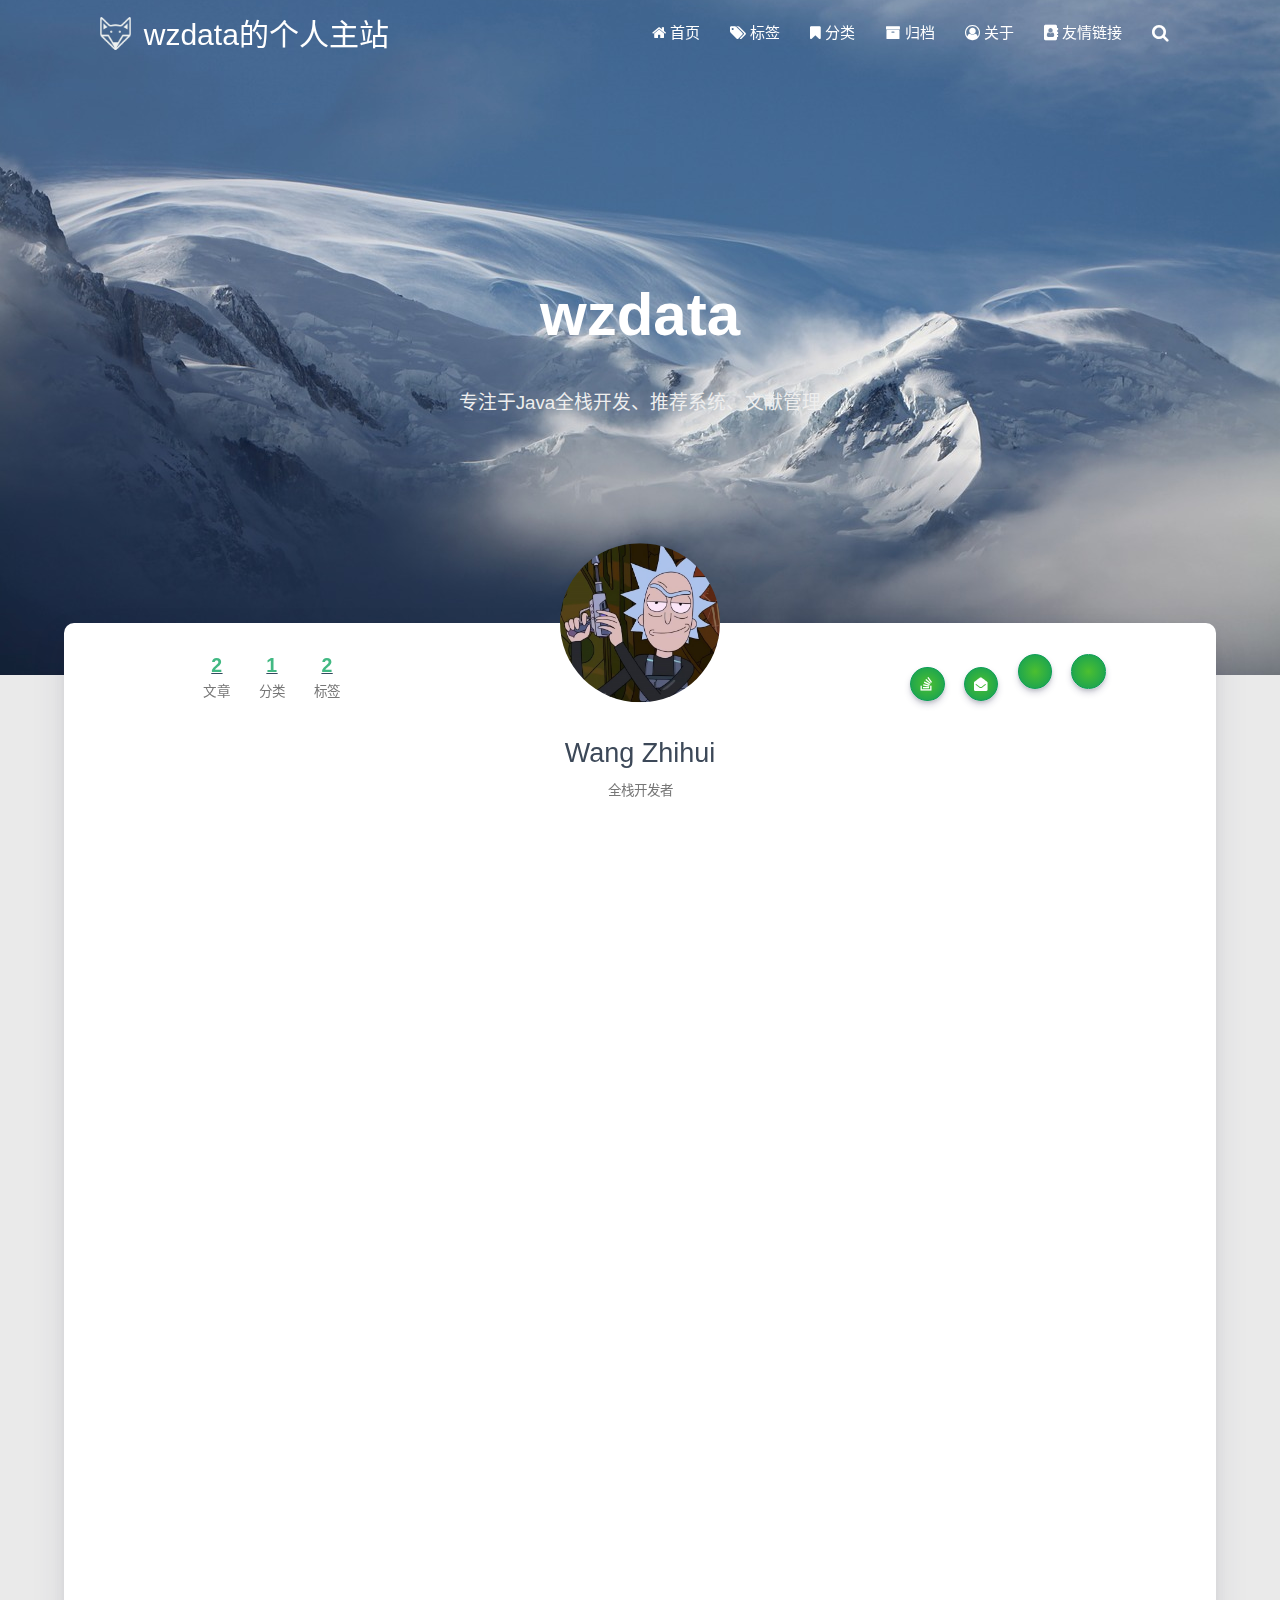
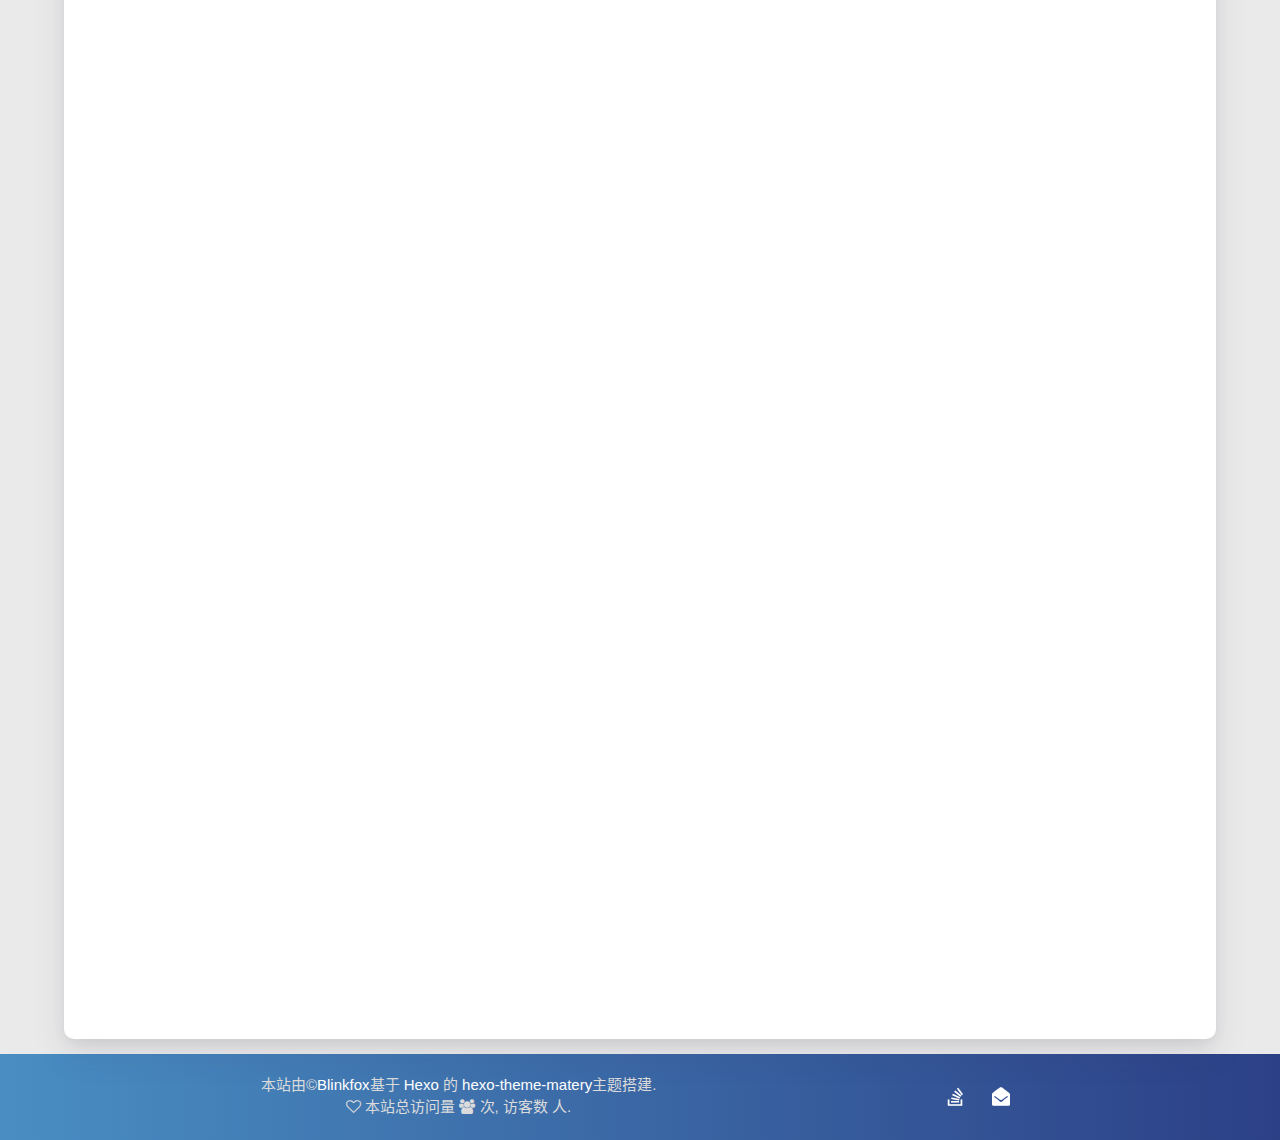
==== about/index.html @ 0c2893e1 "Site updated: 2019-05-17 22:00:53" ====
<!DOCTYPE HTML>
<html lang="zh-CN">


<head><meta name="generator" content="Hexo 3.8.0">
    <meta charset="utf-8">
    <meta name="keywords" content="关于, wzdata的个人主站">
    <meta name="description" content="关于 | wzdata的个人主站">
    <meta http-equiv="X-UA-Compatible" content="IE=edge">
    <meta name="viewport" content="width=device-width, initial-scale=1.0, user-scalable=no">
    <meta name="renderer" content="webkit|ie-stand|ie-comp">
    <meta name="mobile-web-app-capable" content="yes">
    <meta name="format-detection" content="telephone=no">
    <meta name="apple-mobile-web-app-capable" content="yes">
    <meta name="apple-mobile-web-app-status-bar-style" content="black-translucent">
    <title>关于 | wzdata的个人主站</title>
    <link rel="icon" type="image/png" href="/favicon.png">

    <link rel="stylesheet" type="text/css" href="/libs/awesome/css/font-awesome.min.css">
    <link rel="stylesheet" type="text/css" href="/libs/materialize/materialize.min.css">
    <link rel="stylesheet" type="text/css" href="/libs/aos/aos.css">
    <link rel="stylesheet" type="text/css" href="/libs/animate/animate.min.css">
    <link rel="stylesheet" type="text/css" href="/libs/lightGallery/css/lightgallery.min.css">
    <link rel="stylesheet" type="text/css" href="/css/matery.css">
    <link rel="stylesheet" type="text/css" href="/css/my.css">
    <style type="text/css">
        
    </style>

    <script src="/libs/jquery/jquery-2.2.0.min.js"></script>
</head>


<body>

<header class="navbar-fixed">
    <nav id="headNav" class="bg-color nav-transparent">
        <div id="navContainer" class="nav-wrapper container">
            <div class="brand-logo">
                <a href="/" class="waves-effect waves-light">
                    
                    <img src="/medias/logo.png" class="logo-img" alt="LOGO">
                    
                    <span class="logo-span">wzdata的个人主站</span>
                </a>
            </div>
            

<a href="#" data-target="mobile-nav" class="sidenav-trigger button-collapse"><i class="fa fa-navicon"></i></a>
<ul class="right">
    
    <li class="hide-on-med-and-down">
        <a href="/" class="waves-effect waves-light">
            
            <i class="fa fa-home"></i>
            
            <span>首页</span>
        </a>
    </li>
    
    <li class="hide-on-med-and-down">
        <a href="/tags" class="waves-effect waves-light">
            
            <i class="fa fa-tags"></i>
            
            <span>标签</span>
        </a>
    </li>
    
    <li class="hide-on-med-and-down">
        <a href="/categories" class="waves-effect waves-light">
            
            <i class="fa fa-bookmark"></i>
            
            <span>分类</span>
        </a>
    </li>
    
    <li class="hide-on-med-and-down">
        <a href="/archives" class="waves-effect waves-light">
            
            <i class="fa fa-archive"></i>
            
            <span>归档</span>
        </a>
    </li>
    
    <li class="hide-on-med-and-down">
        <a href="/about" class="waves-effect waves-light">
            
            <i class="fa fa-user-circle-o"></i>
            
            <span>关于</span>
        </a>
    </li>
    
    <li class="hide-on-med-and-down">
        <a href="/friends" class="waves-effect waves-light">
            
            <i class="fa fa-address-book"></i>
            
            <span>友情链接</span>
        </a>
    </li>
    
    <li>
        <a href="#searchModal" class="modal-trigger waves-effect waves-light">
            <i id="searchIcon" class="fa fa-search" title="搜索"></i>
        </a>
    </li>
</ul>

<div id="mobile-nav" class="side-nav sidenav">

    <div class="mobile-head bg-color">
        
        <img src="/medias/logo.png" class="logo-img circle responsive-img">
        
        <div class="logo-name">wzdata的个人主站</div>
        <div class="logo-desc">
            
            专注于Java全栈开发、推荐系统、文献管理
            
        </div>
    </div>

    

    <ul class="menu-list mobile-menu-list">
        
        <li>
            <a href="/" class="waves-effect waves-light">
                
                <i class="fa fa-fw fa-home"></i>
                
                首页
            </a>
        </li>
        
        <li>
            <a href="/tags" class="waves-effect waves-light">
                
                <i class="fa fa-fw fa-tags"></i>
                
                标签
            </a>
        </li>
        
        <li>
            <a href="/categories" class="waves-effect waves-light">
                
                <i class="fa fa-fw fa-bookmark"></i>
                
                分类
            </a>
        </li>
        
        <li>
            <a href="/archives" class="waves-effect waves-light">
                
                <i class="fa fa-fw fa-archive"></i>
                
                归档
            </a>
        </li>
        
        <li>
            <a href="/about" class="waves-effect waves-light">
                
                <i class="fa fa-fw fa-user-circle-o"></i>
                
                关于
            </a>
        </li>
        
        <li>
            <a href="/friends" class="waves-effect waves-light">
                
                <i class="fa fa-fw fa-address-book"></i>
                
                友情链接
            </a>
        </li>
        
        
    </ul>
</div>

        </div>

        
    </nav>

</header>

<style type="text/css">
    /* don't remove. */
    .about-cover {
        height: 75vh;
    }
</style>

<div class="bg-cover pd-header about-cover">
    <div class="container">
    <div class="row">
    <div class="col s10 offset-s1 m8 offset-m2 l8 offset-l2">
        <div class="brand">
            <div class="title center-align">
                
                    wzdata
                
            </div>

            <div class="description center-align">
                
                    专注于Java全栈开发、推荐系统、文献管理
                
            </div>
        </div>
    </div>
</div>
<script>
// 每天切换 banner 图.  Switch banner image every day.
$('.bg-cover').css('background-image', 'url(/medias/banner/' + new Date().getDay()+ '.jpg)');
</script>
    </div>
</div>

<main class="content">

    <div id="aboutme" class="container about-container">
        <div class="card">
            <div class="card-content">
                <div class="row">
                    <div class="post-statis col l4 hide-on-med-and-down" data-aos="zoom-in-right">
                        
<div class="statis">
    <span class="count"><a href="/" target="_blank">2</a></span>
    <span class="name">文章</span>
</div>



<div class="statis">
    <span class="count"><a href="/categories" target="_blank">1</a></span>
    <span class="name">分类</span>
</div>



<div class="statis">
    <span class="count"><a href="/tags" target="_blank">2</a></span>
    <span class="name">标签</span>
</div>

                    </div>
                    <div class="col s12 m12 l4">
                        <div class="profile center-align">
                            <div class="avatar">
                                <img src="/medias/avatar.jpg" alt="Wang Zhihui" class="circle responsive-img avatar-img">
                            </div>
                            <div class="author">
                                <div class="post-statis hide-on-large-only" data-aos="zoom-in-right">
                                    
<div class="statis">
    <span class="count"><a href="/" target="_blank">2</a></span>
    <span class="name">文章</span>
</div>



<div class="statis">
    <span class="count"><a href="/categories" target="_blank">1</a></span>
    <span class="name">分类</span>
</div>



<div class="statis">
    <span class="count"><a href="/tags" target="_blank">2</a></span>
    <span class="name">标签</span>
</div>

                                </div>
                                <div class="title">Wang Zhihui</div>
                                <div class="career">全栈开发者</div>
                                <div class="social-link hide-on-large-only" data-aos="zoom-in-left">
                                    
    <a href="https://stackoverflow.com" class="tooltipped" target="_blank" data-tooltip="访问我的stack-overflow" data-position="top" data-delay="50">
        <i class="fa fa-stack-overflow"></i>
    </a>



    <a href="mailto:wangzhia97@gmail.com" class="tooltipped" target="_blank" data-tooltip="邮件联系我" data-position="top" data-delay="50">
        <i class="fa fa-envelope-open"></i>
    </a>



    <a href="https://cnblogs.com" data-position="top" data-delay="50">
        <i class="iconfont icon-CN_cnblogs"></i>
    </a>


    <a href="https://kaggle.com" data-position="top" data-delay="50">
        <i class="iconfont icon-kaggle"></i>
    </a>


                                </div>
                            </div>
                        </div>
                    </div>
                    <div class="col l4 hide-on-med-and-down" data-aos="zoom-in-left">
                        <div class="social-link">
                            
    <a href="https://stackoverflow.com" class="tooltipped" target="_blank" data-tooltip="访问我的stack-overflow" data-position="top" data-delay="50">
        <i class="fa fa-stack-overflow"></i>
    </a>



    <a href="mailto:wangzhia97@gmail.com" class="tooltipped" target="_blank" data-tooltip="邮件联系我" data-position="top" data-delay="50">
        <i class="fa fa-envelope-open"></i>
    </a>



    <a href="https://cnblogs.com" data-position="top" data-delay="50">
        <i class="iconfont icon-CN_cnblogs"></i>
    </a>


    <a href="https://kaggle.com" data-position="top" data-delay="50">
        <i class="iconfont icon-kaggle"></i>
    </a>


                        </div>
                    </div>
                </div>

                <div class="introduction center-align" data-aos="fade-up">计算机科学与技术大三在读学生，专注于Java全栈开发、推荐系统『CRT』、文献管理</div>

                <style type="text/css">
    #posts-chart,
    #categories-chart,
    #tags-chart {
        width: 100%;
        height: 300px;
        margin: 0.5rem auto;
        padding: 0.5rem;
    }
</style>

<div id="postCharts" class="post-charts">
    <div class="title center-align" data-aos="zoom-in-up">
        <i class="fa fa-bar-chart"></i>&nbsp;&nbsp;文章统计图
    </div>
    <div class="row">
        <div class="chart col s12 m6 l4" data-aos="zoom-in-up">
            <div id="posts-chart"></div>
        </div>

        <div class="chart col s12 m6 l4" data-aos="zoom-in-up">
            <div id="categories-chart"></div>
        </div>

        <div class="chart col s12 m6 l4" data-aos="zoom-in-up">
            <div id="tags-chart"></div>
        </div>
    </div>
</div>

<script type="text/javascript" src="/libs/echarts/echarts.min.js"></script>
<script>
    let postsChart = echarts.init(document.getElementById('posts-chart'));
    let categoriesChart = echarts.init(document.getElementById('categories-chart'));
    let tagsChart = echarts.init(document.getElementById('tags-chart'));

    

    let postsOption = {
        title: {
            text: '文章发布统计图',
            top: -5,
            x: 'center'
        },
        tooltip: {
            trigger: 'axis'
        },
        xAxis: {
            type: 'category',
            data: ["2018-05","2018-06","2018-07","2018-08","2018-09","2018-10","2018-11","2018-12","2019-01","2019-02","2019-03","2019-04","2019-05"]
        },
        yAxis: {
            type: 'value',
        },
        series: [
            {
                name: '文章篇数',
                type: 'line',
                color: ['#6772e5'],
                data: [0,0,0,0,0,0,0,0,0,0,0,0,2],
                markPoint: {
                    symbolSize: 45,
                    color: ['#fa755a','#3ecf8e','#82d3f4'],
                    data: [{
                        type: 'max',
                        itemStyle: {color: ['#3ecf8e']},
                        name: '最大值'
                    }, {
                        type: 'min',
                        itemStyle: {color: ['#fa755a']},
                        name: '最小值'
                    }]
                },
                markLine: {
                    itemStyle: {color: ['#ab47bc']},
                    data: [
                        {type: 'average', name: '平均值'}
                    ]
                }
            }
        ]
    };

    

    let categoriesOption = {
        title: {
            text: '文章分类统计图',
            top: -4,
            x: 'center'
        },
        tooltip: {
            trigger: 'item',
            formatter: "{a} <br/>{b} : {c} ({d}%)"
        },
        series: [
            {
                name: '分类',
                type: 'pie',
                radius: '50%',
                color: ['#6772e5', '#ff9e0f', '#fa755a', '#3ecf8e', '#82d3f4', '#ab47bc', '#525f7f', '#f51c47', '#26A69A'],
                data: [{"name":"Markdown","value":1}],
                itemStyle: {
                    emphasis: {
                        shadowBlur: 10,
                        shadowOffsetX: 0,
                        shadowColor: 'rgba(0, 0, 0, 0.5)'
                    }
                }
            }
        ]
    };

    

    let tagsOption = {
        title: {
            text: 'TOP10 标签统计图',
            top: -5,
            x: 'center'
        },
        tooltip: {},
        xAxis: [
            {
                type: 'category',
                data: ["Typora","Markdown"]
            }
        ],
        yAxis: [
            {
                type: 'value'
            }
        ],
        series: [
            {
                type: 'bar',
                color: ['#82d3f4'],
                barWidth : 18,
                data: [1,1],
                markPoint: {
                    symbolSize: 45,
                    data: [{
                        type: 'max',
                        itemStyle: {color: ['#3ecf8e']},
                        name: '最大值'
                    }, {
                        type: 'min',
                        itemStyle: {color: ['#fa755a']},
                        name: '最小值'
                    }],
                },
                markLine: {
                    itemStyle: {color: ['#ab47bc']},
                    data: [
                        {type: 'average', name: '平均值'}
                    ]
                }
            }
        ]
    };

    // render the charts
    postsChart.setOption(postsOption);
    categoriesChart.setOption(categoriesOption);
    tagsChart.setOption(tagsOption);
</script>

                
                
<div class="my-projects">
    <div class="title center-align" data-aos="zoom-in-up">
        <i class="fa fa-gift"></i>&nbsp;&nbsp;我的项目
    </div>
    <div class="row">
        
        
        <div class="col s12 m6 l4" data-aos="fade-up">
            <div class="info center-align">
                <a href="http://github.com/blinkfox/hexo-theme-matery" class="icon" style="background: linear-gradient(to bottom right, #66BB6A 0%, #81C784 100%)" target="_blank">
                    <i class="fa fa-meetup"></i>
                </a>
                <div class="info-title">
                    <a href="http://github.com/blinkfox/hexo-theme-matery" target="_blank">hexo-theme-matery</a>
                </div>
                <div class="info-desc">This is a Hexo blog theme with 'Material Design' and responsive design.</div>
            </div>
        </div>
        
        <div class="col s12 m6 l4" data-aos="fade-up">
            <div class="info center-align">
                <a href="https://github.com/blinkfox/zealot" class="icon" style="background: linear-gradient(to bottom right, #F06292 0%, #EF5350 100%)" target="_blank">
                    <i class="fa fa-database"></i>
                </a>
                <div class="info-title">
                    <a href="https://github.com/blinkfox/zealot" target="_blank">zealt</a>
                </div>
                <div class="info-desc">一个轻量级的SQL和参数动态生成工具库</div>
            </div>
        </div>
        
        <div class="col s12 m6 l4" data-aos="fade-up">
            <div class="info center-align">
                <a href="https://github.com/blinkfox/typora-vue-theme" class="icon" style="background: linear-gradient(to bottom right, #29B6F6 0%, #1E88E5 100%)" target="_blank">
                    <i class="fa fa-file-text-o"></i>
                </a>
                <div class="info-title">
                    <a href="https://github.com/blinkfox/typora-vue-theme" target="_blank">typora-vue-theme</a>
                </div>
                <div class="info-desc">This is a typora theme inspired by Vue document style.</div>
            </div>
        </div>
        
        
    </div>
</div>
                

                
                
<div class="my-skills">
    <div class="title center-align" data-aos="zoom-in-up">
        <i class="fa fa-wrench"></i>&nbsp;&nbsp;我的技能
    </div>
    <div class="row">
        
        
        
        <div class="col s12 m6 l6" data-aos="fade-up">
            <div class="skillbar">
                <div class="skillbar-title" style="background: linear-gradient(to right, #FF0066 0%, #FF00CC 100%); width: 85%">
                    <span>Java</span>
                </div>
                <div class="skill-bar-percent">85%</div>
            </div>
        </div>
        
        
        <div class="col s12 m6 l6" data-aos="fade-up">
            <div class="skillbar">
                <div class="skillbar-title" style="background: linear-gradient(to right, #9900FF 0%, #CC66FF 100%); width: 80%">
                    <span>JavaScript</span>
                </div>
                <div class="skill-bar-percent">80%</div>
            </div>
        </div>
        
        
        <div class="col s12 m6 l6" data-aos="fade-up">
            <div class="skillbar">
                <div class="skillbar-title" style="background: linear-gradient(to right, #2196F3 0%, #42A5F5 100%); width: 80%">
                    <span>HTML5</span>
                </div>
                <div class="skill-bar-percent">80%</div>
            </div>
        </div>
        
        
        <div class="col s12 m6 l6" data-aos="fade-up">
            <div class="skillbar">
                <div class="skillbar-title" style="background: linear-gradient(to right, #00BCD4 0%, #80DEEA 100%); width: 70%">
                    <span>CSS</span>
                </div>
                <div class="skill-bar-percent">70%</div>
            </div>
        </div>
        
        
        <div class="col s12 m6 l6" data-aos="fade-up">
            <div class="skillbar">
                <div class="skillbar-title" style="background: linear-gradient(to right, #4CAF50 0%, #81C784 100%); width: 90%">
                    <span>SQL</span>
                </div>
                <div class="skill-bar-percent">90%</div>
            </div>
        </div>
        
        
        <div class="col s12 m6 l6" data-aos="fade-up">
            <div class="skillbar">
                <div class="skillbar-title" style="background: linear-gradient(to right, #FFEB3B 0%, #FFF176 100%); width: 75%">
                    <span>程序设计</span>
                </div>
                <div class="skill-bar-percent">75%</div>
            </div>
        </div>
        
        
    </div>

    

    
    <div class="other-skills chip-container" data-aos="zoom-in-up">
        <div class="sub-title center-align"><i class="fa fa-book"></i>&nbsp;&nbsp;其他技能</div>
        <div class="tag-chips center-align">
            
            
            <a href="/tags/Typora/" target="_blank">
                <span class="chip center-align waves-effect waves-light chip-default">Typora</span>
            </a>
            
            
            
            <a href="/tags/Markdown/" target="_blank">
                <span class="chip center-align waves-effect waves-light chip-default">Markdown</span>
            </a>
            
            
        </div>
    </div>
    

</div>
                

                
                
<div id="myGallery" class="my-gallery">
    <div class="title center-align" data-aos="zoom-in-up">
        <i class="fa fa-photo"></i>&nbsp;&nbsp;相册
    </div>
    <div class="row">
        
        
        <div class="photo col s12 m6 l4" data-aos="fade-up">
            <div class="img-item" data-src="/medias/featureimages/0.jpg">
                <img src="/medias/featureimages/0.jpg" class="responsive-img">
            </div>
        </div>
        
        <div class="photo col s12 m6 l4" data-aos="fade-up">
            <div class="img-item" data-src="/medias/featureimages/1.jpg">
                <img src="/medias/featureimages/1.jpg" class="responsive-img">
            </div>
        </div>
        
        <div class="photo col s12 m6 l4" data-aos="fade-up">
            <div class="img-item" data-src="/medias/featureimages/2.jpg">
                <img src="/medias/featureimages/2.jpg" class="responsive-img">
            </div>
        </div>
        
        
    </div>
</div>

<script>
    $(function () {
        let animateClass = 'animated pulse';
        $('#myGallery .photo').hover(function () {
            $(this).addClass(animateClass);
        }, function () {
            $(this).removeClass(animateClass);
        });
    });
</script>
                

            </div>
        </div>
    </div>
</main>
<footer class="page-footer bg-color">
    <div class="container row center-align">
        <div class="col s12 m8 l8 copy-right">
            本站由&copy;<a href="https://blinkfox.github.io/" target="_blank">Blinkfox</a>基于
            <a href="https://hexo.io/" target="_blank">Hexo</a> 的
            <a href="https://github.com/blinkfox/hexo-theme-matery" target="_blank">hexo-theme-matery</a>主题搭建.

            

            
			
                <br>
                
                <span id="busuanzi_container_site_pv">
                    <i class="fa fa-heart-o"></i>
                    本站总访问量 <span id="busuanzi_value_site_pv" class="white-color"></span>
                </span>
                
                
                <span id="busuanzi_container_site_uv">
                    <i class="fa fa-users"></i>
                    次,&nbsp;访客数 <span id="busuanzi_value_site_uv" class="white-color"></span> 人.
                </span>
                
            
        </div>
        <div class="col s12 m4 l4 social-link social-statis">
    <a href="https://stackoverflow.com" class="tooltipped" target="_blank" data-tooltip="访问我的stack-overflow" data-position="top" data-delay="50">
        <i class="fa fa-stack-overflow"></i>
    </a>



    <a href="mailto:wangzhia97@gmail.com" class="tooltipped" target="_blank" data-tooltip="邮件联系我" data-position="top" data-delay="50">
        <i class="fa fa-envelope-open"></i>
    </a>



    <a href="https://cnblogs.com" data-position="top" data-delay="50">
        <i class="iconfont icon-CN_cnblogs"></i>
    </a>


    <a href="https://kaggle.com" data-position="top" data-delay="50">
        <i class="iconfont icon-kaggle"></i>
    </a>

</div>
    </div>
</footer>

<div class="progress-bar"></div>


<!-- 搜索遮罩框 -->
<div id="searchModal" class="modal">
    <div class="modal-content">
        <div class="search-header">
            <span class="title"><i class="fa fa-search"></i>&nbsp;&nbsp;搜索</span>
            <input type="search" id="searchInput" name="s" placeholder="请输入搜索的关键字" class="search-input">
        </div>
        <div id="searchResult"></div>
    </div>
</div>

<script src="/js/search.js"></script>
<script type="text/javascript">
$(function () {
    searchFunc("/" + "search.xml", 'searchInput', 'searchResult');
});
</script>
<!-- 回到顶部按钮 -->
<div id="backTop" class="top-scroll">
    <a class="btn-floating btn-large waves-effect waves-light" href="#!">
        <i class="fa fa-angle-up"></i>
    </a>
</div>


<script src="/libs/materialize/materialize.min.js"></script>
<script src="/libs/masonry/masonry.pkgd.min.js"></script>
<script src="/libs/aos/aos.js"></script>
<script src="/libs/scrollprogress/scrollProgress.min.js"></script>
<script src="/libs/lightGallery/js/lightgallery-all.min.js"></script>
<script src="/js/matery.js"></script>

<!-- Global site tag (gtag.js) - Google Analytics -->




    <script async src="/libs/others/busuanzi.pure.mini.js"></script>


</body>
</html>
---- libs/lightGallery/css/lightgallery.min.css ----
.lg-sub-html,.lg-toolbar{background-color:rgba(0,0,0,.45)}@font-face{font-family:lg;src:url(../fonts/lg.eot?n1z373);src:url(../fonts/lg.eot?#iefixn1z373) format("embedded-opentype"),url(../fonts/lg.woff?n1z373) format("woff"),url(../fonts/lg.ttf?n1z373) format("truetype"),url(../fonts/lg.svg?n1z373#lg) format("svg");font-weight:400;font-style:normal}.lg-icon{font-family:lg;speak:none;font-style:normal;font-weight:400;font-variant:normal;text-transform:none;line-height:1;-webkit-font-smoothing:antialiased;-moz-osx-font-smoothing:grayscale}.lg-actions .lg-next,.lg-actions .lg-prev{background-color:rgba(0,0,0,.45);border-radius:2px;color:#999;cursor:pointer;display:block;font-size:22px;margin-top:-10px;padding:8px 10px 9px;position:absolute;top:50%;z-index:1080;border:none;outline:0}.lg-actions .lg-next.disabled,.lg-actions .lg-prev.disabled{pointer-events:none;opacity:.5}.lg-actions .lg-next:hover,.lg-actions .lg-prev:hover{color:#FFF}.lg-actions .lg-next{right:20px}.lg-actions .lg-next:before{content:"\e095"}.lg-actions .lg-prev{left:20px}.lg-actions .lg-prev:after{content:"\e094"}@-webkit-keyframes lg-right-end{0%,100%{left:0}50%{left:-30px}}@-moz-keyframes lg-right-end{0%,100%{left:0}50%{left:-30px}}@-ms-keyframes lg-right-end{0%,100%{left:0}50%{left:-30px}}@keyframes lg-right-end{0%,100%{left:0}50%{left:-30px}}@-webkit-keyframes lg-left-end{0%,100%{left:0}50%{left:30px}}@-moz-keyframes lg-left-end{0%,100%{left:0}50%{left:30px}}@-ms-keyframes lg-left-end{0%,100%{left:0}50%{left:30px}}@keyframes lg-left-end{0%,100%{left:0}50%{left:30px}}.lg-outer.lg-right-end .lg-object{-webkit-animation:lg-right-end .3s;-o-animation:lg-right-end .3s;animation:lg-right-end .3s;position:relative}.lg-outer.lg-left-end .lg-object{-webkit-animation:lg-left-end .3s;-o-animation:lg-left-end .3s;animation:lg-left-end .3s;position:relative}.lg-toolbar{z-index:1082;left:0;position:absolute;top:0;width:100%}.lg-toolbar .lg-icon{color:#999;cursor:pointer;float:right;font-size:24px;height:47px;line-height:27px;padding:10px 0;text-align:center;width:50px;text-decoration:none!important;outline:0;-webkit-transition:color .2s linear;-o-transition:color .2s linear;transition:color .2s linear}.lg-toolbar .lg-icon:hover{color:#FFF}.lg-toolbar .lg-close:after{content:"\e070"}.lg-toolbar .lg-download:after{content:"\e0f2"}.lg-sub-html{bottom:0;color:#EEE;font-size:16px;left:0;padding:10px 40px;position:fixed;right:0;text-align:center;z-index:1080}.lg-sub-html h4{margin:0;font-size:13px;font-weight:700}.lg-sub-html p{font-size:12px;margin:5px 0 0}#lg-counter{color:#999;display:inline-block;font-size:16px;padding-left:20px;padding-top:12px;vertical-align:middle}.lg-next,.lg-prev,.lg-toolbar{opacity:1;-webkit-transition:-webkit-transform .35s cubic-bezier(0,0,.25,1) 0s,opacity .35s cubic-bezier(0,0,.25,1) 0s,color .2s linear;-moz-transition:-moz-transform .35s cubic-bezier(0,0,.25,1) 0s,opacity .35s cubic-bezier(0,0,.25,1) 0s,color .2s linear;-o-transition:-o-transform .35s cubic-bezier(0,0,.25,1) 0s,opacity .35s cubic-bezier(0,0,.25,1) 0s,color .2s linear;transition:transform .35s cubic-bezier(0,0,.25,1) 0s,opacity .35s cubic-bezier(0,0,.25,1) 0s,color .2s linear}.lg-hide-items .lg-prev{opacity:0;-webkit-transform:translate3d(-10px,0,0);transform:translate3d(-10px,0,0)}.lg-hide-items .lg-next{opacity:0;-webkit-transform:translate3d(10px,0,0);transform:translate3d(10px,0,0)}.lg-hide-items .lg-toolbar{opacity:0;-webkit-transform:translate3d(0,-10px,0);transform:translate3d(0,-10px,0)}body:not(.lg-from-hash) .lg-outer.lg-start-zoom .lg-object{-webkit-transform:scale3d(.5,.5,.5);transform:scale3d(.5,.5,.5);opacity:0;-webkit-transition:-webkit-transform 250ms cubic-bezier(0,0,.25,1) 0s,opacity 250ms cubic-bezier(0,0,.25,1)!important;-moz-transition:-moz-transform 250ms cubic-bezier(0,0,.25,1) 0s,opacity 250ms cubic-bezier(0,0,.25,1)!important;-o-transition:-o-transform 250ms cubic-bezier(0,0,.25,1) 0s,opacity 250ms cubic-bezier(0,0,.25,1)!important;transition:transform 250ms cubic-bezier(0,0,.25,1) 0s,opacity 250ms cubic-bezier(0,0,.25,1)!important;-webkit-transform-origin:50% 50%;-moz-transform-origin:50% 50%;-ms-transform-origin:50% 50%;transform-origin:50% 50%}body:not(.lg-from-hash) .lg-outer.lg-start-zoom .lg-item.lg-complete .lg-object{-webkit-transform:scale3d(1,1,1);transform:scale3d(1,1,1);opacity:1}.lg-outer .lg-thumb-outer{background-color:#0D0A0A;bottom:0;position:absolute;width:100%;z-index:1080;max-height:350px;-webkit-transform:translate3d(0,100%,0);transform:translate3d(0,100%,0);-webkit-transition:-webkit-transform .25s cubic-bezier(0,0,.25,1) 0s;-moz-transition:-moz-transform .25s cubic-bezier(0,0,.25,1) 0s;-o-transition:-o-transform .25s cubic-bezier(0,0,.25,1) 0s;transition:transform .25s cubic-bezier(0,0,.25,1) 0s}.lg-outer .lg-thumb-outer.lg-grab .lg-thumb-item{cursor:-webkit-grab;cursor:-moz-grab;cursor:-o-grab;cursor:-ms-grab;cursor:grab}.lg-outer .lg-thumb-outer.lg-grabbing .lg-thumb-item{cursor:move;cursor:-webkit-grabbing;cursor:-moz-grabbing;cursor:-o-grabbing;cursor:-ms-grabbing;cursor:grabbing}.lg-outer .lg-thumb-outer.lg-dragging .lg-thumb{-webkit-transition-duration:0s!important;transition-duration:0s!important}.lg-outer.lg-thumb-open .lg-thumb-outer{-webkit-transform:translate3d(0,0,0);transform:translate3d(0,0,0)}.lg-outer .lg-thumb{padding:10px 0;height:100%;margin-bottom:-5px}.lg-outer .lg-thumb-item{cursor:pointer;float:left;overflow:hidden;height:100%;border:2px solid #FFF;border-radius:4px;margin-bottom:5px}@media (min-width:1025px){.lg-outer .lg-thumb-item{-webkit-transition:border-color .25s ease;-o-transition:border-color .25s ease;transition:border-color .25s ease}}.lg-outer .lg-thumb-item.active,.lg-outer .lg-thumb-item:hover{border-color:#a90707}.lg-outer .lg-thumb-item img{width:100%;height:100%;object-fit:cover}.lg-outer.lg-has-thumb .lg-item{padding-bottom:120px}.lg-outer.lg-can-toggle .lg-item{padding-bottom:0}.lg-outer.lg-pull-caption-up .lg-sub-html{-webkit-transition:bottom .25s ease;-o-transition:bottom .25s ease;transition:bottom .25s ease}.lg-outer.lg-pull-caption-up.lg-thumb-open .lg-sub-html{bottom:100px}.lg-outer .lg-toogle-thumb{background-color:#0D0A0A;border-radius:2px 2px 0 0;color:#999;cursor:pointer;font-size:24px;height:39px;line-height:27px;padding:5px 0;position:absolute;right:20px;text-align:center;top:-39px;width:50px}.lg-outer .lg-toogle-thumb:hover,.lg-outer.lg-dropdown-active #lg-share{color:#FFF}.lg-outer .lg-toogle-thumb:after{content:"\e1ff"}.lg-outer .lg-video-cont{display:inline-block;vertical-align:middle;max-width:1140px;max-height:100%;width:100%;padding:0 5px}.lg-outer .lg-video{width:100%;height:0;padding-bottom:56.25%;overflow:hidden;position:relative}.lg-outer .lg-video .lg-object{display:inline-block;position:absolute;top:0;left:0;width:100%!important;height:100%!important}.lg-outer .lg-video .lg-video-play{width:84px;height:59px;position:absolute;left:50%;top:50%;margin-left:-42px;margin-top:-30px;z-index:1080;cursor:pointer}.lg-outer .lg-has-iframe .lg-video{-webkit-overflow-scrolling:touch;overflow:auto}.lg-outer .lg-has-vimeo .lg-video-play{background:url(../img/vimeo-play.png) no-repeat}.lg-outer .lg-has-vimeo:hover .lg-video-play{background:url(../img/vimeo-play.png) 0 -58px no-repeat}.lg-outer .lg-has-html5 .lg-video-play{background:url(../img/video-play.png) no-repeat;height:64px;margin-left:-32px;margin-top:-32px;width:64px;opacity:.8}.lg-outer .lg-has-html5:hover .lg-video-play{opacity:1}.lg-outer .lg-has-youtube .lg-video-play{background:url(../img/youtube-play.png) no-repeat}.lg-outer .lg-has-youtube:hover .lg-video-play{background:url(../img/youtube-play.png) 0 -60px no-repeat}.lg-outer .lg-video-object{width:100%!important;height:100%!important;position:absolute;top:0;left:0}.lg-outer .lg-has-video .lg-video-object{visibility:hidden}.lg-outer .lg-has-video.lg-video-playing .lg-object,.lg-outer .lg-has-video.lg-video-playing .lg-video-play{display:none}.lg-outer .lg-has-video.lg-video-playing .lg-video-object{visibility:visible}.lg-progress-bar{background-color:#333;height:5px;left:0;position:absolute;top:0;width:100%;z-index:1083;opacity:0;-webkit-transition:opacity 80ms ease 0s;-moz-transition:opacity 80ms ease 0s;-o-transition:opacity 80ms ease 0s;transition:opacity 80ms ease 0s}.lg-progress-bar .lg-progress{background-color:#a90707;height:5px;width:0}.lg-progress-bar.lg-start .lg-progress{width:100%}.lg-show-autoplay .lg-progress-bar{opacity:1}.lg-autoplay-button:after{content:"\e01d"}.lg-show-autoplay .lg-autoplay-button:after{content:"\e01a"}.lg-outer.lg-css3.lg-zoom-dragging .lg-item.lg-complete.lg-zoomable .lg-image,.lg-outer.lg-css3.lg-zoom-dragging .lg-item.lg-complete.lg-zoomable .lg-img-wrap{-webkit-transition-duration:0s;transition-duration:0s}.lg-outer.lg-use-transition-for-zoom .lg-item.lg-complete.lg-zoomable .lg-img-wrap{-webkit-transition:-webkit-transform .3s cubic-bezier(0,0,.25,1) 0s;-moz-transition:-moz-transform .3s cubic-bezier(0,0,.25,1) 0s;-o-transition:-o-transform .3s cubic-bezier(0,0,.25,1) 0s;transition:transform .3s cubic-bezier(0,0,.25,1) 0s}.lg-outer.lg-use-left-for-zoom .lg-item.lg-complete.lg-zoomable .lg-img-wrap{-webkit-transition:left .3s cubic-bezier(0,0,.25,1) 0s,top .3s cubic-bezier(0,0,.25,1) 0s;-moz-transition:left .3s cubic-bezier(0,0,.25,1) 0s,top .3s cubic-bezier(0,0,.25,1) 0s;-o-transition:left .3s cubic-bezier(0,0,.25,1) 0s,top .3s cubic-bezier(0,0,.25,1) 0s;transition:left .3s cubic-bezier(0,0,.25,1) 0s,top .3s cubic-bezier(0,0,.25,1) 0s}.lg-outer .lg-item.lg-complete.lg-zoomable .lg-img-wrap{-webkit-transform:translate3d(0,0,0);transform:translate3d(0,0,0);-webkit-backface-visibility:hidden;-moz-backface-visibility:hidden;backface-visibility:hidden}.lg-outer .lg-item.lg-complete.lg-zoomable .lg-image{-webkit-transform:scale3d(1,1,1);transform:scale3d(1,1,1);-webkit-transition:-webkit-transform .3s cubic-bezier(0,0,.25,1) 0s,opacity .15s!important;-moz-transition:-moz-transform .3s cubic-bezier(0,0,.25,1) 0s,opacity .15s!important;-o-transition:-o-transform .3s cubic-bezier(0,0,.25,1) 0s,opacity .15s!important;transition:transform .3s cubic-bezier(0,0,.25,1) 0s,opacity .15s!important;-webkit-transform-origin:0 0;-moz-transform-origin:0 0;-ms-transform-origin:0 0;transform-origin:0 0;-webkit-backface-visibility:hidden;-moz-backface-visibility:hidden;backface-visibility:hidden}#lg-zoom-in:after{content:"\e311"}#lg-actual-size{font-size:20px}#lg-actual-size:after{content:"\e033"}#lg-zoom-out{opacity:.5;pointer-events:none}#lg-zoom-out:after{content:"\e312"}.lg-zoomed #lg-zoom-out{opacity:1;pointer-events:auto}.lg-outer .lg-pager-outer{bottom:60px;left:0;position:absolute;right:0;text-align:center;z-index:1080;height:10px}.lg-outer .lg-pager-outer.lg-pager-hover .lg-pager-cont{overflow:visible}.lg-outer .lg-pager-cont{cursor:pointer;display:inline-block;overflow:hidden;position:relative;vertical-align:top;margin:0 5px}.lg-outer .lg-pager-cont:hover .lg-pager-thumb-cont{opacity:1;-webkit-transform:translate3d(0,0,0);transform:translate3d(0,0,0)}.lg-outer .lg-pager-cont.lg-pager-active .lg-pager{box-shadow:0 0 0 2px #fff inset}.lg-outer .lg-pager-thumb-cont{background-color:#fff;color:#FFF;bottom:100%;height:83px;left:0;margin-bottom:20px;margin-left:-60px;opacity:0;padding:5px;position:absolute;width:120px;border-radius:3px;-webkit-transition:opacity .15s ease 0s,-webkit-transform .15s ease 0s;-moz-transition:opacity .15s ease 0s,-moz-transform .15s ease 0s;-o-transition:opacity .15s ease 0s,-o-transform .15s ease 0s;transition:opacity .15s ease 0s,transform .15s ease 0s;-webkit-transform:translate3d(0,5px,0);transform:translate3d(0,5px,0)}.lg-outer .lg-pager-thumb-cont img{width:100%;height:100%}.lg-outer .lg-pager{background-color:rgba(255,255,255,.5);border-radius:50%;box-shadow:0 0 0 8px rgba(255,255,255,.7) inset;display:block;height:12px;-webkit-transition:box-shadow .3s ease 0s;-o-transition:box-shadow .3s ease 0s;transition:box-shadow .3s ease 0s;width:12px}.lg-outer .lg-pager:focus,.lg-outer .lg-pager:hover{box-shadow:0 0 0 8px #fff inset}.lg-outer .lg-caret{border-left:10px solid transparent;border-right:10px solid transparent;border-top:10px dashed;bottom:-10px;display:inline-block;height:0;left:50%;margin-left:-5px;position:absolute;vertical-align:middle;width:0}.lg-fullscreen:after{content:"\e20c"}.lg-fullscreen-on .lg-fullscreen:after{content:"\e20d"}.lg-outer #lg-dropdown-overlay{background-color:rgba(0,0,0,.25);bottom:0;cursor:default;left:0;position:fixed;right:0;top:0;z-index:1081;opacity:0;visibility:hidden;-webkit-transition:visibility 0s linear .18s,opacity .18s linear 0s;-o-transition:visibility 0s linear .18s,opacity .18s linear 0s;transition:visibility 0s linear .18s,opacity .18s linear 0s}.lg-outer.lg-dropdown-active #lg-dropdown-overlay,.lg-outer.lg-dropdown-active .lg-dropdown{-webkit-transition-delay:0s;transition-delay:0s;-moz-transform:translate3d(0,0,0);-o-transform:translate3d(0,0,0);-ms-transform:translate3d(0,0,0);-webkit-transform:translate3d(0,0,0);transform:translate3d(0,0,0);opacity:1;visibility:visible}.lg-outer .lg-dropdown{background-color:#fff;border-radius:2px;font-size:14px;list-style-type:none;margin:0;padding:10px 0;position:absolute;right:0;text-align:left;top:50px;opacity:0;visibility:hidden;-moz-transform:translate3d(0,5px,0);-o-transform:translate3d(0,5px,0);-ms-transform:translate3d(0,5px,0);-webkit-transform:translate3d(0,5px,0);transform:translate3d(0,5px,0);-webkit-transition:-webkit-transform .18s linear 0s,visibility 0s linear .5s,opacity .18s linear 0s;-moz-transition:-moz-transform .18s linear 0s,visibility 0s linear .5s,opacity .18s linear 0s;-o-transition:-o-transform .18s linear 0s,visibility 0s linear .5s,opacity .18s linear 0s;transition:transform .18s linear 0s,visibility 0s linear .5s,opacity .18s linear 0s}.lg-outer .lg-dropdown:after{content:"";display:block;height:0;width:0;position:absolute;border:8px solid transparent;border-bottom-color:#FFF;right:16px;top:-16px}.lg-outer .lg-dropdown>li:last-child{margin-bottom:0}.lg-outer .lg-dropdown>li:hover .lg-icon,.lg-outer .lg-dropdown>li:hover a{color:#333}.lg-outer .lg-dropdown a{color:#333;display:block;white-space:pre;padding:4px 12px;font-family:"Open Sans","Helvetica Neue",Helvetica,Arial,sans-serif;font-size:12px}.lg-outer .lg-dropdown a:hover{background-color:rgba(0,0,0,.07)}.lg-outer .lg-dropdown .lg-dropdown-text{display:inline-block;line-height:1;margin-top:-3px;vertical-align:middle}.lg-outer .lg-dropdown .lg-icon{color:#333;display:inline-block;float:none;font-size:20px;height:auto;line-height:1;margin-right:8px;padding:0;vertical-align:middle;width:auto}.lg-outer,.lg-outer .lg,.lg-outer .lg-inner{width:100%;height:100%}.lg-outer #lg-share{position:relative}.lg-outer #lg-share:after{content:"\e80d"}.lg-outer #lg-share-facebook .lg-icon{color:#3b5998}.lg-outer #lg-share-facebook .lg-icon:after{content:"\e901"}.lg-outer #lg-share-twitter .lg-icon{color:#00aced}.lg-outer #lg-share-twitter .lg-icon:after{content:"\e904"}.lg-outer #lg-share-googleplus .lg-icon{color:#dd4b39}.lg-outer #lg-share-googleplus .lg-icon:after{content:"\e902"}.lg-outer #lg-share-pinterest .lg-icon{color:#cb2027}.lg-outer #lg-share-pinterest .lg-icon:after{content:"\e903"}.lg-group:after{content:"";display:table;clear:both}.lg-outer{position:fixed;top:0;left:0;z-index:1050;text-align:left;opacity:0;-webkit-transition:opacity .15s ease 0s;-o-transition:opacity .15s ease 0s;transition:opacity .15s ease 0s}.lg-outer *{-webkit-box-sizing:border-box;-moz-box-sizing:border-box;box-sizing:border-box}.lg-outer.lg-visible{opacity:1}.lg-outer.lg-css3 .lg-item.lg-current,.lg-outer.lg-css3 .lg-item.lg-next-slide,.lg-outer.lg-css3 .lg-item.lg-prev-slide{-webkit-transition-duration:inherit!important;transition-duration:inherit!important;-webkit-transition-timing-function:inherit!important;transition-timing-function:inherit!important}.lg-outer.lg-css3.lg-dragging .lg-item.lg-current,.lg-outer.lg-css3.lg-dragging .lg-item.lg-next-slide,.lg-outer.lg-css3.lg-dragging .lg-item.lg-prev-slide{-webkit-transition-duration:0s!important;transition-duration:0s!important;opacity:1}.lg-outer.lg-grab img.lg-object{cursor:-webkit-grab;cursor:-moz-grab;cursor:-o-grab;cursor:-ms-grab;cursor:grab}.lg-outer.lg-grabbing img.lg-object{cursor:move;cursor:-webkit-grabbing;cursor:-moz-grabbing;cursor:-o-grabbing;cursor:-ms-grabbing;cursor:grabbing}.lg-outer .lg{position:relative;overflow:hidden;margin-left:auto;margin-right:auto;max-width:100%;max-height:100%}.lg-outer .lg-inner{position:absolute;left:0;top:0;white-space:nowrap}.lg-outer .lg-item{background:url(../img/loading.gif) center center no-repeat;display:none!important}.lg-outer.lg-css .lg-current,.lg-outer.lg-css3 .lg-current,.lg-outer.lg-css3 .lg-next-slide,.lg-outer.lg-css3 .lg-prev-slide{display:inline-block!important}.lg-outer .lg-img-wrap,.lg-outer .lg-item{display:inline-block;text-align:center;position:absolute;width:100%;height:100%}.lg-outer .lg-img-wrap:before,.lg-outer .lg-item:before{content:"";display:inline-block;height:50%;width:1px;margin-right:-1px}.lg-outer .lg-img-wrap{position:absolute;padding:0 5px;left:0;right:0;top:0;bottom:0}.lg-outer .lg-item.lg-complete{background-image:none}.lg-outer .lg-item.lg-current{z-index:1060}.lg-outer .lg-image{display:inline-block;vertical-align:middle;max-width:100%;max-height:100%;width:auto!important;height:auto!important}.lg-outer.lg-show-after-load .lg-item .lg-object,.lg-outer.lg-show-after-load .lg-item .lg-video-play{opacity:0;-webkit-transition:opacity .15s ease 0s;-o-transition:opacity .15s ease 0s;transition:opacity .15s ease 0s}.lg-outer.lg-show-after-load .lg-item.lg-complete .lg-object,.lg-outer.lg-show-after-load .lg-item.lg-complete .lg-video-play{opacity:1}.lg-outer .lg-empty-html,.lg-outer.lg-hide-download #lg-download{display:none}.lg-backdrop{position:fixed;top:0;left:0;right:0;bottom:0;z-index:1040;background-color:#000;opacity:0;-webkit-transition:opacity .15s ease 0s;-o-transition:opacity .15s ease 0s;transition:opacity .15s ease 0s}.lg-backdrop.in{opacity:1}.lg-css3.lg-no-trans .lg-current,.lg-css3.lg-no-trans .lg-next-slide,.lg-css3.lg-no-trans .lg-prev-slide{-webkit-transition:none 0s ease 0s!important;-moz-transition:none 0s ease 0s!important;-o-transition:none 0s ease 0s!important;transition:none 0s ease 0s!important}.lg-css3.lg-use-css3 .lg-item,.lg-css3.lg-use-left .lg-item{-webkit-backface-visibility:hidden;-moz-backface-visibility:hidden;backface-visibility:hidden}.lg-css3.lg-fade .lg-item{opacity:0}.lg-css3.lg-fade .lg-item.lg-current{opacity:1}.lg-css3.lg-fade .lg-item.lg-current,.lg-css3.lg-fade .lg-item.lg-next-slide,.lg-css3.lg-fade .lg-item.lg-prev-slide{-webkit-transition:opacity .1s ease 0s;-moz-transition:opacity .1s ease 0s;-o-transition:opacity .1s ease 0s;transition:opacity .1s ease 0s}.lg-css3.lg-slide.lg-use-css3 .lg-item{opacity:0}.lg-css3.lg-slide.lg-use-css3 .lg-item.lg-prev-slide{-webkit-transform:translate3d(-100%,0,0);transform:translate3d(-100%,0,0)}.lg-css3.lg-slide.lg-use-css3 .lg-item.lg-next-slide{-webkit-transform:translate3d(100%,0,0);transform:translate3d(100%,0,0)}.lg-css3.lg-slide.lg-use-css3 .lg-item.lg-current{-webkit-transform:translate3d(0,0,0);transform:translate3d(0,0,0);opacity:1}.lg-css3.lg-slide.lg-use-css3 .lg-item.lg-current,.lg-css3.lg-slide.lg-use-css3 .lg-item.lg-next-slide,.lg-css3.lg-slide.lg-use-css3 .lg-item.lg-prev-slide{-webkit-transition:-webkit-transform 1s cubic-bezier(0,0,.25,1) 0s,opacity .1s ease 0s;-moz-transition:-moz-transform 1s cubic-bezier(0,0,.25,1) 0s,opacity .1s ease 0s;-o-transition:-o-transform 1s cubic-bezier(0,0,.25,1) 0s,opacity .1s ease 0s;transition:transform 1s cubic-bezier(0,0,.25,1) 0s,opacity .1s ease 0s}.lg-css3.lg-slide.lg-use-left .lg-item{opacity:0;position:absolute;left:0}.lg-css3.lg-slide.lg-use-left .lg-item.lg-prev-slide{left:-100%}.lg-css3.lg-slide.lg-use-left .lg-item.lg-next-slide{left:100%}.lg-css3.lg-slide.lg-use-left .lg-item.lg-current{left:0;opacity:1}.lg-css3.lg-slide.lg-use-left .lg-item.lg-current,.lg-css3.lg-slide.lg-use-left .lg-item.lg-next-slide,.lg-css3.lg-slide.lg-use-left .lg-item.lg-prev-slide{-webkit-transition:left 1s cubic-bezier(0,0,.25,1) 0s,opacity .1s ease 0s;-moz-transition:left 1s cubic-bezier(0,0,.25,1) 0s,opacity .1s ease 0s;-o-transition:left 1s cubic-bezier(0,0,.25,1) 0s,opacity .1s ease 0s;transition:left 1s cubic-bezier(0,0,.25,1) 0s,opacity .1s ease 0s}
---- css/matery.css ----
/*全局基础样式*/
/*小屏幕下(手机类)的样式*/
@media only screen and (max-width: 601px) {
    .container {
        width: 95%;
    }
}

/*中等屏幕下(平板类)的样式*/
@media only screen and (min-width: 600px) and (max-width: 992px) {
    .container {
        width: 90%;
    }
}

/*大屏幕下(桌面类)的样式*/
@media only screen and (min-width: 993px) {
    .container {
        width: 85%;
        max-width: 1125px;
    }

    .post-container {
        width: 90%;
        margin: 0 auto;
        max-width: 1250px;
    }
}

body {
    background-color: #eaeaea;
    margin: 0;
    color: #34495e;
}

h1 {
    margin: 48px 0 22px -5px;
    font-size: 2.0rem;
    font-weight: bold;
    line-height: 2.0rem;
}

h2 {
    margin: 42px 0 18px -5px;
    font-size: 1.8rem;
    font-weight: bold;
    line-height: 1.8rem;
}

h3 {
    margin: 38px 0 15px -4px;
    font-size: 1.6rem;
    font-weight: bold;
    line-height: 1.7rem;
}

h4 {
    margin: 32px 0 12px -4px;
    font-size: 1.45rem;
    font-weight: bold;
    line-height: 1.45rem;
}

h5 {
    margin: 28px 0 8px -4px;
    font-size: 1.2rem;
    font-weight: bold;
    line-height: 1.2rem;
}

h6 {
    margin: 22px 0 4px -4px;
    font-size: 1.1rem;
    line-height: 1.1rem;
}

p {
    font-size: 1rem;
    line-height: 1.5rem;
}

hr {
    margin: 20px 0;
    border: 0;
    border-top: 1px solid #ccc;
}

blockquote {
    border-left: 5px solid #42b983;
    padding: 1rem 0.8rem 0.2rem 0.8rem;
    color: #666;
    background-color: rgba(66, 185, 131, .1);
}

pre {
    padding: 1.5rem !important;
    margin: 1rem 0 !important;
    background: #272822;
    overflow: auto;
    border-radius: 0.35rem;
    tab-size: 4;
}

code {
    padding: 1px 5px;
    font-family: Inconsolata, Monaco, Consolas, 'Courier New', Courier, monospace;
    font-size: 0.91rem;
    color: #e96900;
    background-color: #f8f8f8;
    border-radius: 2px;
}

pre code {
    padding: 0;
    color: #e8eaf6;
    background-color: #272822;
}

pre[class*="language-"] {
    padding: 1.2em;
    margin: .5em 0;
}

code[class*="language-"],
pre[class*="language-"] {
    color: #e8eaf6;
    white-space: pre-wrap !important;
}

b,
strong {
    font-weight: bold;
}

dfn {
    font-style: italic;
}

small {
    font-size: 85%;
}

cite {
    font-style: normal;
}

mark {
    background-color: #fcf8e3;
    padding: .2em;
}

.card {
    border-radius: 10px;
    box-shadow: 0 15px 35px rgba(50, 50, 93, .1), 0 5px 15px rgba(0, 0, 0, .07) !important;
}

.card .card-image img {
    border-radius: 5px 5px 0 0;
}

.container .row {
    margin-bottom: 0;
}

.bg-color {
    background-image: linear-gradient(to right, #498ec3 0%, #2c4086 100%);
}

.text-color {
    color: #0f9d58 !important;
}

.white-color {
    color: #fff;
}

.progress-bar {
    height: 4px;
    position: fixed;
    bottom: 0;
    z-index: 300;
    background: linear-gradient(to right, #498ec3 0 0%, #2c4086 100%);
    opacity: 0.8;
}

.sidenav-overlay {
    z-index: 500;
}

.pd-header {
    margin-top: -64px;
}

header .side-nav {
    width: 240px;
    z-index: 999;
    box-shadow: 0 2px 5px 0 rgba(0, 0, 0, 0.16), 0 7px 10px 0 rgba(0, 0, 0, 0.12);
}

nav {
    box-shadow: 0 2px 5px 0 rgba(0, 0, 0, 0.16), 0 7px 10px 0 rgba(0, 0, 0, 0.12);
}

header .nav-transparent {
    background-color: transparent !important;
    background-image: none;
    box-shadow: none;
}

header nav .brand-span {
    font-size: 1.45rem;
}

header .brand-logo .logo-img {
    height: 45px;
    vertical-align: middle;
    padding-bottom: 6px;
}

header .brand-logo .logo-span {
    font-size: 2rem;
}

header .button-collapse i {
    font-size: 1.5rem;
}

header .side-nav .mobile-head {
    padding: 0 15px;
}

header .side-nav .mobile-head img {
    margin-top: 30px;
    width: 75px;
    height: 75px;
}

header .side-nav .mobile-head .logo-name {
    margin-top: -30px;
    padding-left: 10px;
    font-size: 1.5rem;
}

header .side-nav .mobile-head .logo-desc {
    margin-top: -10px;
    padding-left: 10px;
    padding-bottom: 10px;
    font-size: 0.8rem;
    line-height: 1.3rem;
    color: #e3e3e3;
}

header .side-nav .menu-list li {
    padding: 0;
    margin-left: -15px;
}

header .side-nav .menu-list a {
    height: 50px;
    line-height: 50px;
    color: #34495e !important;
}

.mobile-menu-list a i {
    margin-left: 8px !important;
    font-size: 1.16rem;
    color: #34495e !important;
}

header .side-nav .fa-fw {
    width: 3.3rem;
    text-align: left;
}

header .side-nav .social-link {
    position: absolute;
    bottom: 45px;
    padding-left: 15px;
}

.social-link a {
    font-size: 1.2rem;
    display: inline;
    padding: 0 12px;
}

.cover-btns {
    position: relative;
    top: 10vh;
    text-align: center;
}

.cover-btns a {
    margin: 10px 15px;
    padding: 0 35px;
    height: 45px;
    line-height: 45px;
    font-size: 1rem;
    color: #fff;
    border: 1px solid #fff;
    background-color: transparent;
    border-radius: 30px;
    box-shadow: none;
}

.cover-btns a:hover {
    border: 1px solid #f44336;
    background-color: #f44336;
    box-shadow: 0 14px 26px -12px rgba(233, 30, 99, 0.42), 0 4px 23px 0 rgba(0, 0, 0, 0.12), 0 8px 10px -5px rgba(233, 30, 99, 0.2);
}

.cover-btns a i {
    font-size: 1.1rem;
    padding-right: 5px;
}

.cover-social-link {
    position: relative;
    top: 18vh;
    text-align: center;
}

.cover-social-link a {
    padding: 0 15px;
    font-size: 1.35rem;
    color: #fff;
}

header .go-back {
    float: left;
    position: relative;
    padding-left: 5px;
    padding-right: 5px;
    z-index: 1;
    height: 56px;
}

header .go-back i {
    font-size: 1.6rem;
    font-weight: 200;
    line-height: 56px;
}

/* 背景图效果. */
.bg-cover {
    position: relative;
    display: flex;
    align-items: center;
    height: 60vh;
    padding: 0;
    border: 0;
    overflow: hidden;
    background-position: center center;
    background-size: cover;
    transform: translate3d(0px, 0px, 0px);
}

.index-cover {
    height: 100vh;
}

.post-cover {
    height: 40vh !important;
}

.bg-cover:after {
    -webkit-animation: rainbow 60s infinite;
    animation: rainbow 60s infinite;
}

.bg-cover:before, .bg-cover:after {
    position: absolute;
    z-index: 1;
    width: 100%;
    height: 100%;
    display: block;
    left: 0;
    top: 0;
    content: "";
}

.bg-cover .container {
    position: relative;
    color: #fff;
    z-index: 2;
}

.bg-cover .title {
    font-size: 4rem;
    font-weight: 700;
    line-height: 1.85em;
    margin-bottom: 20px;
    position: relative;
}

.bg-cover .description {
    font-size: 1.25rem;
    font-weight: 300;
    line-height: 1.4em;
    color: #eee;
}

.bg-cover .post-title {
    font-size: 1.9rem;
}

@-webkit-keyframes rainbow {
    0%,
    100% {
        background: rgba(156, 39, 176, 0.75);
        background: linear-gradient(45deg, rgba(156, 39, 176, 0.75) 0%, rgba(156, 39, 176, 0.65) 100%);
        background: -moz-linear-gradient(135deg, rgba(156, 39, 176, 0.75) 0%, rgba(156, 39, 176, 0.65) 100%);
        background: -webkit-linear-gradient(135deg, rgba(156, 39, 176, 0.75) 0%, rgba(156, 39, 176, 0.65) 100%);
    }
    16% {
        background: rgba(132, 13, 121, 0.75);
        background: linear-gradient(45deg, rgba(132, 13, 121, 0.75) 0%, rgba(132, 13, 121, 0.65) 100%);
        background: -moz-linear-gradient(135deg, rgba(132, 13, 121, 0.75) 0%, rgba(132, 13, 121, 0.65) 100%);
        background: -webkit-linear-gradient(135deg, rgba(132, 13, 121, 0.75) 0%, rgba(132, 13, 121, 0.65) 100%);
    }
    32% {
        background: rgba(239, 83, 80, 0.75);
        background: linear-gradient(45deg, rgba(239, 83, 80, 0.75) 0%, rgba(239, 83, 80, 0.65) 100%);
        background: -moz-linear-gradient(135deg, rgba(239, 83, 80, 0.75) 0%, rgba(239, 83, 80, 0.65) 100%);
        background: -webkit-linear-gradient(135deg, rgba(239, 83, 80, 0.75) 0%, rgba(239, 83, 80, 0.65) 100%);
    }
    48% {
        background: rgba(255, 87, 34, 0.75);
        background: linear-gradient(45deg, rgba(255, 87, 34, 0.75) 0%, rgba(255, 87, 34, 0.65) 100%);
        background: -moz-linear-gradient(135deg, rgba(255, 87, 34, 0.75) 0%, rgba(255, 87, 34, 0.65) 100%);
        background: -webkit-linear-gradient(135deg, rgba(255, 87, 34, 0.75) 0%, rgba(255, 87, 34, 0.65) 100%);
    }
    64% {
        background: rgba(255, 160, 0, 0.75);
        background: linear-gradient(45deg, rgba(255, 160, 0, 0.75) 0%, rgba(255, 160, 0, 0.65) 100%);
        background: -moz-linear-gradient(135deg, rgba(255, 160, 0, 0.75) 0%, rgba(255, 112, 66, 0.65) 100%);
        background: -webkit-linear-gradient(135deg, rgba(255, 160, 0, 0.75) 0%, rgba(255, 160, 0, 0.65) 100%);
    }
    80% {
        background: rgba(233, 30, 99, 0.75);
        background: linear-gradient(45deg, rgba(233, 30, 99, 0.75) 0%, rgba(233, 30, 99, 0.65) 100%);
        background: -moz-linear-gradient(135deg, rgba(233, 30, 99, 0.75) 0%, rgba(233, 30, 99, 0.65) 100%);
        background: -webkit-linear-gradient(135deg, rgba(2233, 30, 99, 0.75) 0%, rgba(233, 30, 99, 0.65) 100%);
    }
}

@keyframes rainbow {
    0%,
    100% {
        background: rgba(156, 39, 176, 0.75);
        background: linear-gradient(45deg, rgba(156, 39, 176, 0.75) 0%, rgba(156, 39, 176, 0.65) 100%);
        background: -moz-linear-gradient(135deg, rgba(156, 39, 176, 0.75) 0%, rgba(156, 39, 176, 0.65) 100%);
        background: -webkit-linear-gradient(135deg, rgba(156, 39, 176, 0.75) 0%, rgba(156, 39, 176, 0.65) 100%);
    }
    16% {
        background: rgba(132, 13, 121, 0.75);
        background: linear-gradient(45deg, rgba(132, 13, 121, 0.75) 0%, rgba(132, 13, 121, 0.65) 100%);
        background: -moz-linear-gradient(135deg, rgba(132, 13, 121, 0.75) 0%, rgba(132, 13, 121, 0.65) 100%);
        background: -webkit-linear-gradient(135deg, rgba(132, 13, 121, 0.75) 0%, rgba(132, 13, 121, 0.65) 100%);
    }
    32% {
        background: rgba(239, 83, 80, 0.75);
        background: linear-gradient(45deg, rgba(239, 83, 80, 0.75) 0%, rgba(239, 83, 80, 0.65) 100%);
        background: -moz-linear-gradient(135deg, rgba(239, 83, 80, 0.75) 0%, rgba(239, 83, 80, 0.65) 100%);
        background: -webkit-linear-gradient(135deg, rgba(239, 83, 80, 0.75) 0%, rgba(239, 83, 80, 0.65) 100%);
    }
    48% {
        background: rgba(255, 87, 34, 0.75);
        background: linear-gradient(45deg, rgba(255, 87, 34, 0.75) 0%, rgba(255, 87, 34, 0.65) 100%);
        background: -moz-linear-gradient(135deg, rgba(255, 87, 34, 0.75) 0%, rgba(255, 87, 34, 0.65) 100%);
        background: -webkit-linear-gradient(135deg, rgba(255, 87, 34, 0.75) 0%, rgba(255, 87, 34, 0.65) 100%);
    }
    64% {
        background: rgba(255, 160, 0, 0.75);
        background: linear-gradient(45deg, rgba(255, 160, 0, 0.75) 0%, rgba(255, 160, 0, 0.65) 100%);
        background: -moz-linear-gradient(135deg, rgba(255, 160, 0, 0.75) 0%, rgba(255, 112, 66, 0.65) 100%);
        background: -webkit-linear-gradient(135deg, rgba(255, 160, 0, 0.75) 0%, rgba(255, 160, 0, 0.65) 100%);
    }
    80% {
        background: rgba(233, 30, 99, 0.75);
        background: linear-gradient(45deg, rgba(233, 30, 99, 0.75) 0%, rgba(233, 30, 99, 0.65) 100%);
        background: -moz-linear-gradient(135deg, rgba(233, 30, 99, 0.75) 0%, rgba(233, 30, 99, 0.65) 100%);
        background: -webkit-linear-gradient(135deg, rgba(2233, 30, 99, 0.75) 0%, rgba(233, 30, 99, 0.65) 100%);
    }
}

.carousel .indicators {
    padding-bottom: 10px !important;
}

.index-card {
    margin-top: -50px;
    padding-top: 20px;
}

.carousel-post .title {
    font-size: 2.6rem;
}

.carousel-post .cover-btns a {
    margin-top: -30px;
}

.dream {
    margin-top: 20px;
    margin-bottom: 40px;
}

.dream .title,
.music-player .title,
.video-player .title {
    margin-bottom: 20px;
    font-size: 2rem;
    font-weight: 700;
}

.dream .text {
    opacity: .6;
    font-size: 1.1rem;
}

.music-player,
.video-player {
    margin-top: 10px;
    margin-bottom: 50px;
}

.music,
.dplayer-video {
    box-shadow: 0 5px 20px 0 rgba(0,0,0,.2), 0 10px 20px -12px rgba(0,0,0,.5) !important;
}

#recommend-sections {
    margin-top: -30px;
    padding-top: 30px;
}

.index-card .card .card-content {
    padding: 20px 40px;
}

@media only screen and (min-width: 1418px) {
    .recommend {
        margin-top: 20px;
        padding: 0 0.75rem;
    }
}

@media only screen and (max-width: 601px) {
    .index-card .card .card-content {
        padding: 10px 10px;
    }
}

/*中等屏幕下(平板类)的样式*/
@media only screen and (min-width: 600px) and (max-width: 992px) {
    .index-card .card .card-content {
        padding: 20px 20px;
    }
}

.recommend .row .col {
    padding: 0 1.25rem;
}

.recommend .title {
    margin-top: 25px;
    margin-bottom: 25px;
    text-align: center;
    font-size: 1.8rem;
    font-weight: 700;
    line-height: 1.8rem;
}

.recommend .post-card:before {
    position: absolute;
    z-index: 0;
    width: 100%;
    height: 100%;
    display: block;
    left: 0;
    top: 0;
    content: "";
    background-color: rgba(0, 0, 0, .3);
    border-radius: 10px;
}

.recommend .post-card {
    position: relative;
    width: 100%;
    height: 300px;
    max-height: 300px;
    margin-bottom: 15px;
    margin-top: 15px;
    text-align: center;
    border: 0;
    border-radius: 10px;
    color: rgba(0, 0, 0, .87);
    background: #fff 50%;
    background-size: cover;
    box-shadow: 0 15px 35px rgba(50, 50, 93, .1), 0 5px 15px rgba(0, 0, 0, .07);
}

.recommend .post-card .post-body {
    position: relative;
    margin: 0 auto;
    padding: 1.8rem 1.25rem;
    z-index: 2;
}

.recommend .post-card .post-categories {
    margin: 10px auto;
}

.recommend .post-card .post-categories .category {
    padding: 0 8px;
    color: hsla(0, 0%, 100%, .7) !important;
    font-size: .75rem;
    font-weight: 500;
}

.recommend .post-card a {
    color: #fff;
}

.recommend .post-card .post-title {
    height: 48px;
    margin-top: 10px;
    margin-bottom: 5px;
}

.recommend .post-card .post-description {
    margin: 20px auto;
    max-width: 500px;
    height: 65px;
    max-height: 65px;
    font-size: 14px;
    color: hsla(0, 0%, 100%, .78) !important;
}

.recommend .post-card .read-more {
    height: 40px;
    margin: .6rem 1px;
    font-size: 0.9rem;
    font-weight: 400;
    line-height: 40px;
    color: #fff;
    border-radius: 30px;
    box-shadow: 0 2px 2px 0 rgba(244, 67, 54, .14), 0 3px 1px -2px rgba(244, 67, 54, .2), 0 1px 5px 0 rgba(244, 67, 54, .12);
}

.recommend .post-card .read-more .icon {
    font-size: 1.05rem;
    padding-right: 10px;
}

.archive-calendar {
    margin-top: -60px;
    max-width: 820px;
}

#post-calendar {
    width: 100%;
    height: 225px;
}

.settings-content {
    margin-top: -10px;
}

/*文章列表卡片各样式*/
#articles {
    margin-top: 10px;
    margin-bottom: 10px;
}

article a {
    margin-right: 0 !important;
    color: #525f7f;
    text-transform: none !important;
}

article a:hover {
    font-weight: bold;
    color: #42b983;
    text-decoration: underline;
}

.articles .row {
    margin-left: 0;
    margin-right: 0;
}

article .card {
    border-radius: 8px;
}

article .card-image {
    background-color: #222;
}

article .card-image img {
    height: 220px;
    border-radius: 0.3rem;
    opacity: .7;
}

article .tag-image img {
    height: 220px;
}

article .card .card-content {
    padding: 15px 15px 12px 18px;
}

article .article-content .summary {
    padding-bottom: 2px;
    padding-left: 0;
    margin-bottom: 6px;
    word-break: break-all;
}

article .article-content .publish-author {
    float: right;
}

.publish-date .icon-date {
    padding-right: 5px;
}

.publish-author .icon-category {
    padding-left: 10px;
}

.article-content .publish-author .post-category {
    padding-left: 5px;
}

article .card .card-action {
    padding: 10px 15px 10px 18px;
    border-radius: 0 0 8px 8px !important;
}

article .article-tags .chip {
    margin: 2px;
    font-size: 0.8rem;
    font-weight: 400;
    height: 22px;
    line-height: 22px;
    color: #fff;
    border-radius: 10px;
}

.prev-next {
    margin-left: -0.75rem;
}

.prev-next .article-badge {
    min-width: 3rem;
    margin-top: 7px;
    padding: 3px 10px 3px 8px;
    text-align: center;
    font-size: 1rem;
    line-height: inherit;
    position: absolute;
    box-sizing: border-box;
    z-index: 200;
    background-color: #fff;
    font-weight: 500;
}

.prev-next .left-badge {
    border-radius: 0 5px 5px 0;
}

.prev-next .right-badge {
    border-radius: 5px 0 0 5px;
    right: 10px;
}

.paging {
    margin-bottom: 15px;
}

.paging .row {
    margin-left: 0;
    margin-right: 0;
}

.paging .page-info {
    font-size: 1.4rem;
    color: #888;
    padding-top: 1rem;
}

.paging i {
    font-size: 2.5rem;
}

.paging .disabled {
    background-color: #ccc !important;
}

.paging .disabled i {
    color: #999 !important;
}

/*文章详情样式*/
#artDetail {
    margin-top: -60px;
}

/* 修改小屏幕下文章详情table样式. */
@media only screen and (max-width: 550px) {
    #articleContent table{
        table-layout: fixed;
    }
}

@media only screen and (min-width: 1418px) {
    #artDetail {
        margin-top: -60px;
        padding: 0 0.75rem;
    }
}

#artDetail .card {
    box-shadow: 0 10px 35px 2px rgba(0, 0, 0, .15),
    0 5px 15px rgba(0, 0, 0, .07),
    0 2px 5px -5px rgba(0, 0, 0, .1) !important;
}

#artDetail .tag-cate {
    padding-bottom: 15px;
}

#artDetail a {
    margin-right: 0 !important;
    text-transform: none !important;
}

#artDetail .article-info {
    padding: 20px 30px 1px 40px;
    margin-bottom: -5px;
}

#artDetail .article-tag {
    float: left;
}

#artDetail .article-tag .chip {
    font-size: 1rem;
    font-weight: 400;
    height: 25px;
    line-height: 25px;
    color: #fff;
    border-radius: 15px;
    margin-right: 5px;
    margin-bottom: 2px;
}

#artDetail .post-cate {
    float: right;
    color: #42b983;
}

#artDetail .post-cate a {
    padding-right: 5px;
    color: #42b983;
    font-weight: 500;
}

#artDetail .post-cate a:hover {
    text-decoration: underline;
}

#artDetail .post-info {
    color: #525f7f;
}

#artDetail .post-info .post-category {
    padding-right: 4px;
    color: #525f7f;
}

#artDetail .post-info .post-category:hover {
    font-weight: bold;
    color: #42b983;
    text-decoration: underline;
}

#artDetail .post-info .post-date {
    color: #525f7f;
}

#artDetail .post-info .post-word-count {
    margin-left: 15px;
}

#artDetail .post-info .post-read {
    margin-left: 15px;
    color: #525f7f;
}

#artDetail .article-card-content {
    padding: 0 15px 20px 18px;
}

@media only screen and (max-width: 601px) {
    #artDetail .article-info {
        padding: 15px 15px 1px 15px;
        margin-bottom: -5px;
    }
}

@media only screen and (min-width: 600px) and (max-width: 992px) {
    #artDetail .article-card-content {
        padding: 0 30px 20px 32px;
    }

    #artDetail .article-info {
        padding: 15px 20px 0 28px;
        margin-bottom: -5px;
    }
}

@media only screen and (min-width: 993px) {
    #artDetail .article-card-content {
        padding: 0 50px 20px 50px;
    }
}

#artDetail .reprint {
    margin: 15px 0 5px 0;
}

#artDetail .reprint .reprint-tip {
    margin: 0 3px 22px 0;
    font-size: 1.5rem;
    font-weight: 500;
}

#artDetail .reprint a {
    font-size: 1.05rem;
    color: #42b983;
    font-weight: 500;
}

#articleContent p {
    margin: 2px 2px 10px;
    font-size: 1.05rem;
    line-height: 1.85rem;
}

#articleContent blockquote p {
    text-indent: 0.2rem;
}

#articleContent a {
    padding: 0 2px;
    color: #42b983;
    font-weight: 500;
    text-decoration: underline;
    word-wrap:break-word;
}

#articleContent .img-item {
    text-align: center;
}

#articleContent img {
    max-width: 100%;
    height: auto;
    cursor: pointer;
}

#articleContent video {
    display: block;
    margin: 30px auto;
    box-shadow: 0 5px 35px 0 rgba(0,0,0,.2), 0 10px 35px -11px rgba(0,0,0,.6);
    cursor: pointer;
}

#articleContent ol,
#articleContent ul {
    display: block;
    padding-left: 2em !important;
    word-spacing: 0.05rem;
}

#articleContent ul li,
#articleContent ol li {
    display: list-item;
    line-height: 1.8rem;
    font-size: 1rem;
}

#articleContent ul li {
    list-style-type: disc;
}

#articleContent ul ul li {
    list-style-type: circle;
}

#articleContent table, th, td {
    padding: 12px 13px;
    border: 1px solid #dfe2e5;
}

table tr:nth-child(2n), thead {
    background-color: #fafafa;
}

#articleContent table th {
    background-color: #f2f2f2;
    min-width: 80px;
}

#articleContent table td {
    min-width: 80px;
}

#articleContent [type="checkbox"]:not(:checked), [type="checkbox"]:checked {
    position: inherit;
    margin-left: -1.3rem;
    margin-right: 0.4rem;
    margin-top: -1px;
    vertical-align: middle;
    left: unset;
    visibility: visible;
}

#article-share .social-share {
    text-align: center;
    margin: 30px 0;
}

@media only screen and (min-width: 600px) {
    #article-share .social-share a {
        margin-right: 15px !important;
    }
}

.chip-container {
    margin-top: -60px;
}

.chip-container .tag-title {
    margin-bottom: 10px;
    color: #3C4858;
    font-size: 1.75rem;
    font-weight: 400;
}

.chip-container .tag-chips {
    margin: 1rem auto 0.5rem;
    max-width: 850px;
    text-align: center;
}

.chip-container .tags-posts {
    margin-top: 20px;
}

.chip-container .chip-default {
    color: #34495e;
}

.chip-container .chip-active {
    color: #FFF !important;
    background: linear-gradient(to bottom right, #FF5E3A 0%, #FF2A68 100%) !important;
    box-shadow: 2px 5px 10px #aaa !important;
}

.chip-container .chip {
    margin: 10px 10px;
    padding: 0 14px;
    display: inline-block;
    height: 38px;
    min-width: 80px;
    line-height: 39px;
    font-size: 1rem;
    font-weight: 500;
    border-radius: 5px;
    word-wrap: break-word;
    cursor: pointer;
    box-shadow: 0 3px 5px rgba(0, 0, 0, .12);
}

.chip-container .chip:hover {
    color: #fff;
    background: linear-gradient(to right, #4cbf30 0%, #0f9d58 100%) !important;
}

.chip .tag-length {
    margin-left: 5px;
    margin-right: -2px;
    font-size: 0.5rem;
}

.chip-default .tag-length {
    color: #e91e63;
}

.chip-active .tag-length {
    color: #fff;
}

/* archive page. */
#cd-timeline .year {
    position: relative;
    width: 80px;
    height: 80px;
    margin: 10px 0 50px -20px;
    padding: 21px 10px;
    background-color: #ff5722;
    color: #fff;
    font-size: 1.8rem;
    font-weight: 600;
}

#cd-timeline .year a {
    color: #fff;
}

#cd-timeline .month {
    position: relative;
    width: 60px;
    height: 60px;
    margin: 10px 0 30px -10px;
    padding: 14px 16px;
    background-color: #ef6c00;
    color: #fff;
    font-size: 1.7rem;
    font-weight: 600;
}

#cd-timeline .month a {
    color: #fff;
}

#cd-timeline .day {
    position: relative;
    padding: 8px 10px;
    background-color: #ffa726;
    color: #fff;
    font-size: 1.2rem;
    font-weight: 500;
}

#cd-timeline {
    /*width: 90%;*/
    max-width: 820px;
    position: relative;
    margin-top: 2rem;
    margin-bottom: 2rem;
}

#cd-timeline::before {
    /* this is the vertical line */
    content: '';
    position: absolute;
    top: 0;
    left: 18px;
    height: 100%;
    width: 4px;
    background: #0f9d58;
}

@media only screen and (min-width: 900px) {
    #cd-timeline {
        margin-top: 2rem;
        margin-bottom: 2rem;
    }

    #cd-timeline::before {
        left: 50%;
        margin-left: -2px;
    }

    #cd-timeline .year {
        margin: 10px 0 50px -40px;
        padding: 22px 11px;
    }

    #cd-timeline .month {
        margin: 10px 0 30px -30px;
        padding: 14px 16px;
    }
}

.cd-timeline-block {
    position: relative;
    margin: 1em 0;
}

.cd-timeline-block::after {
    clear: both;
    content: "";
    display: table;
}

.cd-timeline-block:first-child {
    margin-top: 0;
}

.cd-timeline-block:last-child {
    margin-bottom: 0;
}

@media only screen and (min-width: 870px) {
    .cd-timeline-block {
        margin: 1em 0;
    }

    .cd-timeline-block:first-child {
        margin-top: 0;
    }

    .cd-timeline-block:last-child {
        margin-bottom: 0;
    }
}

.cd-timeline-img {
    position: absolute;
    top: 0;
    left: 0;
    width: 40px;
    height: 40px;
    border-radius: 50%;
    box-shadow: 0 0 0 4px #ffffff, inset 0 2px 0 rgba(0, 0, 0, 0.08), 0 3px 0 4px rgba(0, 0, 0, 0.05);
}

@media only screen and (min-width: 900px) {
    .cd-timeline-img {
        width: 40px;
        height: 40px;
        left: 50%;
        margin-left: -20px;
        /* Force Hardware Acceleration in WebKit */
        -webkit-transform: translateZ(0);
        -webkit-backface-visibility: hidden;
    }

    .cssanimations .cd-timeline-img.is-hidden {
        visibility: hidden;
    }

    .cssanimations .cd-timeline-img.bounce-in {
        visibility: visible;
        -webkit-animation: cd-bounce-1 0.6s;
        -moz-animation: cd-bounce-1 0.6s;
        animation: cd-bounce-1 0.6s;
    }
}

.cd-timeline-content {
    position: relative;
    margin-top: -40px;
    margin-left: 60px;
    padding: 0;
    border-radius: 5px;
    background: #ffffff;
    box-shadow: 0 15px 35px rgba(50, 50, 93, .1), 0 5px 15px rgba(0, 0, 0, .07) !important;
}

.cd-timeline-content::after {
    clear: both;
    content: "";
    display: table;
}

.cd-timeline-content .card {
    margin: 0;
}

.cd-timeline-content::before {
    content: '';
    position: absolute;
    top: 18px !important;
    right: 100%;
    height: 0;
    width: 14px;
    margin-left: 2px;
    margin-right: 2px;
    border: 1px dashed #ffa726;
}

@media only screen and (min-width: 768px) {
    .cd-timeline-content h2 {
        font-size: 1.25rem;
    }

    .cd-timeline-content p {
        font-size: 1rem;
    }

    .cd-timeline-content .cd-read-more,
    .cd-timeline-content .cd-date {
        font-size: 0.875rem;
    }
}

@media only screen and (min-width: 900px) {
    .cd-timeline-content {
        margin-left: 0;
        padding: 0;
        width: 45%;

    }

    .cd-timeline-content::before {
        top: 24px;
        left: 100%;
    }

    .cd-timeline-content .cd-read-more {
        float: left;
    }

    .cd-timeline-block:nth-child(even) .cd-timeline-content {
        float: right;
    }

    .cd-timeline-block:nth-child(even) .cd-timeline-content::before {
        top: 24px;
        left: auto;
        right: 100%;
        border-color: #ffa726;
    }

    .cd-timeline-block:nth-child(even) .cd-timeline-content .cd-read-more {
        float: right;
    }

    .cssanimations .cd-timeline-content.is-hidden {
        visibility: hidden;
    }

    .cssanimations .cd-timeline-content.bounce-in {
        visibility: visible;
        -webkit-animation: cd-bounce-2 0.6s;
        -moz-animation: cd-bounce-2 0.6s;
        animation: cd-bounce-2 0.6s;
    }
}

/* about page styles. */

.about-container {
    width: 90%;
    max-width: 1225px;
    margin-top: -60px;
}

@media only screen and (max-width: 601px) {
    .about-container {
        width: 95%;
    }
}

.post-statis {
    text-align: center;
}

.post-statis .statis {
    display: inline-block;
    padding: 0.3rem 0.8rem;
    text-align: center;
    letter-spacing: .03rem;
}

.post-statis .statis .count {
    display: block;
    font-size: 1.3rem;
    font-weight: bold;
    text-decoration: underline;
}

.post-statis .statis .count a {
    color: #42b983;
}

.post-statis .statis .name {
    font-size: 0.9rem;
    color: #777;
}

#aboutme .social-link {
    margin: 0.5rem 0;
    text-align: center;
}

#aboutme .social-link a {
    display: inline-block;
    width: 2.3rem;
    height: 2.3rem;
    line-height: 2.2rem;
    margin: 0 0.5rem;
    padding: 0;
    color: #fff;
    border: 1px solid #0f9d58;
    background: radial-gradient(#4cbf30, #0f9d58);;
    font-size: 0.9rem;
    border-radius: 50%;
    box-shadow: 0 4px 6px rgba(50, 50, 93, .21), 0 2px 3px rgba(0, 0, 0, .1);
}

.profile .avatar-img {
    max-width: 160px;
    width: 100%;
    margin: 0 auto;
    transform: translate3d(0, -65%, 0);
}

.profile .author {
    margin-top: -80px;
}

.profile .author .post-statis {
    margin: 0.5rem 0 1.4rem 0;
}

.profile .author .title {
    margin-bottom: 0.1rem;
    font-size: 1.8rem;
    font-weight: 500;
    color: #3C4858;
}

.profile .author .career {
    margin: 8px 0;
    font-size: 0.9rem;
    font-weight: 400;
    color: #777;
}

#aboutme .profile .social-link {
    margin: 1.5rem 0 0.8rem 0;
}

#aboutme .introduction {
    margin: 1.5rem auto 3rem;
    max-width: 600px;
    color: #999;
}

.post-charts,
.my-projects,
.my-skills,
.post-charts {
    padding: 3.8rem 1.5rem 0.8rem 1.5rem;
}

.post-charts, .title,
.my-projects .title,
.my-skills .title,
.my-gallery .title {
    font-size: 2rem;
    margin-bottom: 2.25rem;
}

.my-projects .info {
    max-width: 360px;
    margin: 0 auto;
    padding: 1rem 0 1rem;
}

.my-projects .info .icon {
    display: inline-block;
    width: 76px;
    height: 76px;
    text-align: center;
    line-height: 76px;
    color: #fff;
    font-size: 1.75rem;
    border-radius: 50%;
}

.my-projects .info .info-title {
    margin: 1.25rem 0 0.875rem;
    font-size: 1.25rem;
    font-weight: 500;
    line-height: 1.5em;
}

.my-projects .info .info-title a {
    color: #34495e;
}

.my-projects .info .info-desc {
    margin: 0 0 10px;
    font-size: 0.9rem;
    color: #999;
}

.my-skills .skillbar {
    position: relative;
    display: block;
    max-width: 360px;
    margin: 15px auto;
    background: #eee;
    height: 30px;
    border-radius: 35px;
    -moz-border-radius: 35px;
    -webkit-border-radius: 35px;
    -webkit-transition: 0.4s linear;
    -moz-transition: 0.4s linear;
    -o-transition: 0.4s linear;
    transition: 0.4s linear;
    -webkit-transition-property: width, background-color;
    -moz-transition-property: width, background-color;
    -o-transition-property: width, background-color;
    transition-property: width, background-color;
}

.skillbar .skillbar-title {
    position: absolute;
    top: 0;
    left: 0;
    width: 110px;
    font-size: 0.9rem;
    color: #ffffff;
    border-radius: 35px;
    -webkit-border-radius: 35px;
    -moz-border-radius: 35px;
}

.skillbar .skillbar-title span {
    display: block;
    background: rgba(0, 0, 0, 0.15);
    padding: 0 20px;
    height: 30px;
    line-height: 30px;
    border-radius: 35px;
    -webkit-border-radius: 35px;
    -moz-border-radius: 35px;
}

.skillbar .skillbar-bar {
    height: 30px;
    width: 0;
    border-radius: 35px;
    -moz-border-radius: 35px;
    -webkit-border-radius: 35px;
}

.skillbar .skill-bar-percent {
    position: absolute;
    right: 10px;
    top: 0;
    font-size: 12px;
    height: 30px;
    line-height: 30px;
    color: #ffffff;
    color: rgba(0, 0, 0, 0.5);
}

.my-skills .other-skills {
    margin-top: 2rem;
}

.other-skills .sub-title {
    font-size: 1.5rem;
}

.other-skills .tag-chips {
    max-width: 600px;
}

.other-skills .chip {
    background-color: #fff;
    border: 1px solid #eee;
}

.other-skills .chip:hover {
    color: #fff;
    background: linear-gradient(to right, #4cbf30 0%, #0f9d58 100%);;
    border: 1px solid #4cbf30;
    box-shadow: 0 5px 5px rgba(0, 0, 0, .25)
}

.my-gallery {
    margin: 4.5rem auto 1rem;
    padding: 0 1.2rem;
    max-width: 1100px;
}

.my-gallery .photo {
    margin: .5rem 0;
}

.my-gallery .photo img {
    width: 100%;
    height: 200px;
    border-radius: 10px;
    cursor: pointer;
}

/*尾部样式*/
footer {
    padding-bottom: 1px;
}

footer .social-statis {
    margin-top: 10px;
    position: relative;
}

footer a {
    color: #fff;
}

footer .copy-right {
    color: #dbdbdb;
}

/*搜索层样式*/
#searchIcon {
    font-size: 1.2rem;
}

#searchModal {
    min-height: 500px;
    width: 80%;
}

#searchModal .search-header .title {
    font-size: 1.6rem;
    color: #333;
}

#searchResult {
    margin: -15px 0 10px 10px;
}

#searchResult .search-result-list {
    margin-left: -8px;
    padding-left: 0;
    color: #666;
}

.search-result-list .search-result-title {
    font-size: 1.4rem;
    color: #42b983;
}

.search-result-list li {
    border-bottom: 1px solid #e5e5e5;
    padding: 15px 0 5px 0;
}

.search-result-list .search-keyword {
    margin: 0 2px;
    padding: 1px 5px 1px 4px;
    border-radius: 2px;
    background-color: #f2f2f2;
    color: #e96900;
    font-size: .9rem;
    white-space: pre-wrap;
}

/*回到顶部按钮样式*/
.top-scroll {
    display: none;
    position: fixed;
    right: 20px;
    bottom: 15px;
    padding-top: 15px;
    margin-bottom: 0;
    z-index: 998;
}

.top-scroll .btn-floating {
    background: linear-gradient(to bottom right, #FF5E3A 0%, #FF2A68 100%);
    width: 48px;
    height: 48px;
}

.top-scroll .btn-floating i {
    line-height: 48px;
    font-size: 1.8rem;
}

@media screen and (min-width: 368px) and (max-width: 767px) {
    .info-break-policy {
        word-break: keep-all;
        float: left;
        width: 50%;
    }
}

@media screen and (min-width: 768px) {
    .info-break-policy {
        word-break: keep-all;
        float: left;
        margin-right: 15px;
    }
}

@media screen and (max-width: 367px) {
    .info-break-policy {
        word-break: keep-all;
        float: left;
        width: 100%;
    }

    .custom-card {
        padding: 0 2px !important;
    }
}

.info-break-policy {
    margin-bottom: 8px;
}

.clearfix {
    clear: left;
}

.img-shadow {
    box-shadow: 0 5px 25px 0 rgba(0,0,0,.2), 0 10px 30px -11px rgba(0,0,0,.6)
}

.img-margin {
    margin: 25px auto 10px auto;
}

.caption {
    text-align: center;
    margin: 0 auto 15px auto;
}

.center-caption {
    color: #525f7f;
    padding: 5px;
    border-bottom: 1px solid #d9d9d9;
}

.lg-sub-html .center-caption {
    color: #fff !important;
    border-bottom: none;
}

.overflow-policy {
    overflow: hidden;
}

/* styles for '...' */
.block-with-text {
    /* hide text if it more than N lines  */
    overflow: hidden;
    /* for set '...' in absolute position */
    position: relative;
    /* use this value to count block height */
    line-height: 1.5em;
    /* max-height = line-height (1.2) * lines max number (3) */
    max-height: 4.5em;
    /* fix problem when last visible word doesn't adjoin right side  */
    text-align: justify;
    /* place for '...' */
    margin-right: -1em;
    padding-right: 1em;
}

/* create the ... style */
.block-with-text:before {
    /* points in the end */
    content: '...';
    /* absolute position */
    position: absolute;
    /* set position to right bottom corner of block */
    right: 0;
    bottom: 0;
}

/* hide ... if we have text, which is less than or equal to max lines */
.block-with-text:after {
    /* points in the end */
    content: '';
    /* absolute position */
    position: absolute;
    /* set position to right bottom corner of text */
    right: 0;
    /* set width and height */
    width: 1em;
    height: 1em;
    margin-top: 0.2em;
    /* bg color = bg color under block */
    background: white;
}
---- css/my.css ----
/* Here is your custom css styles. */
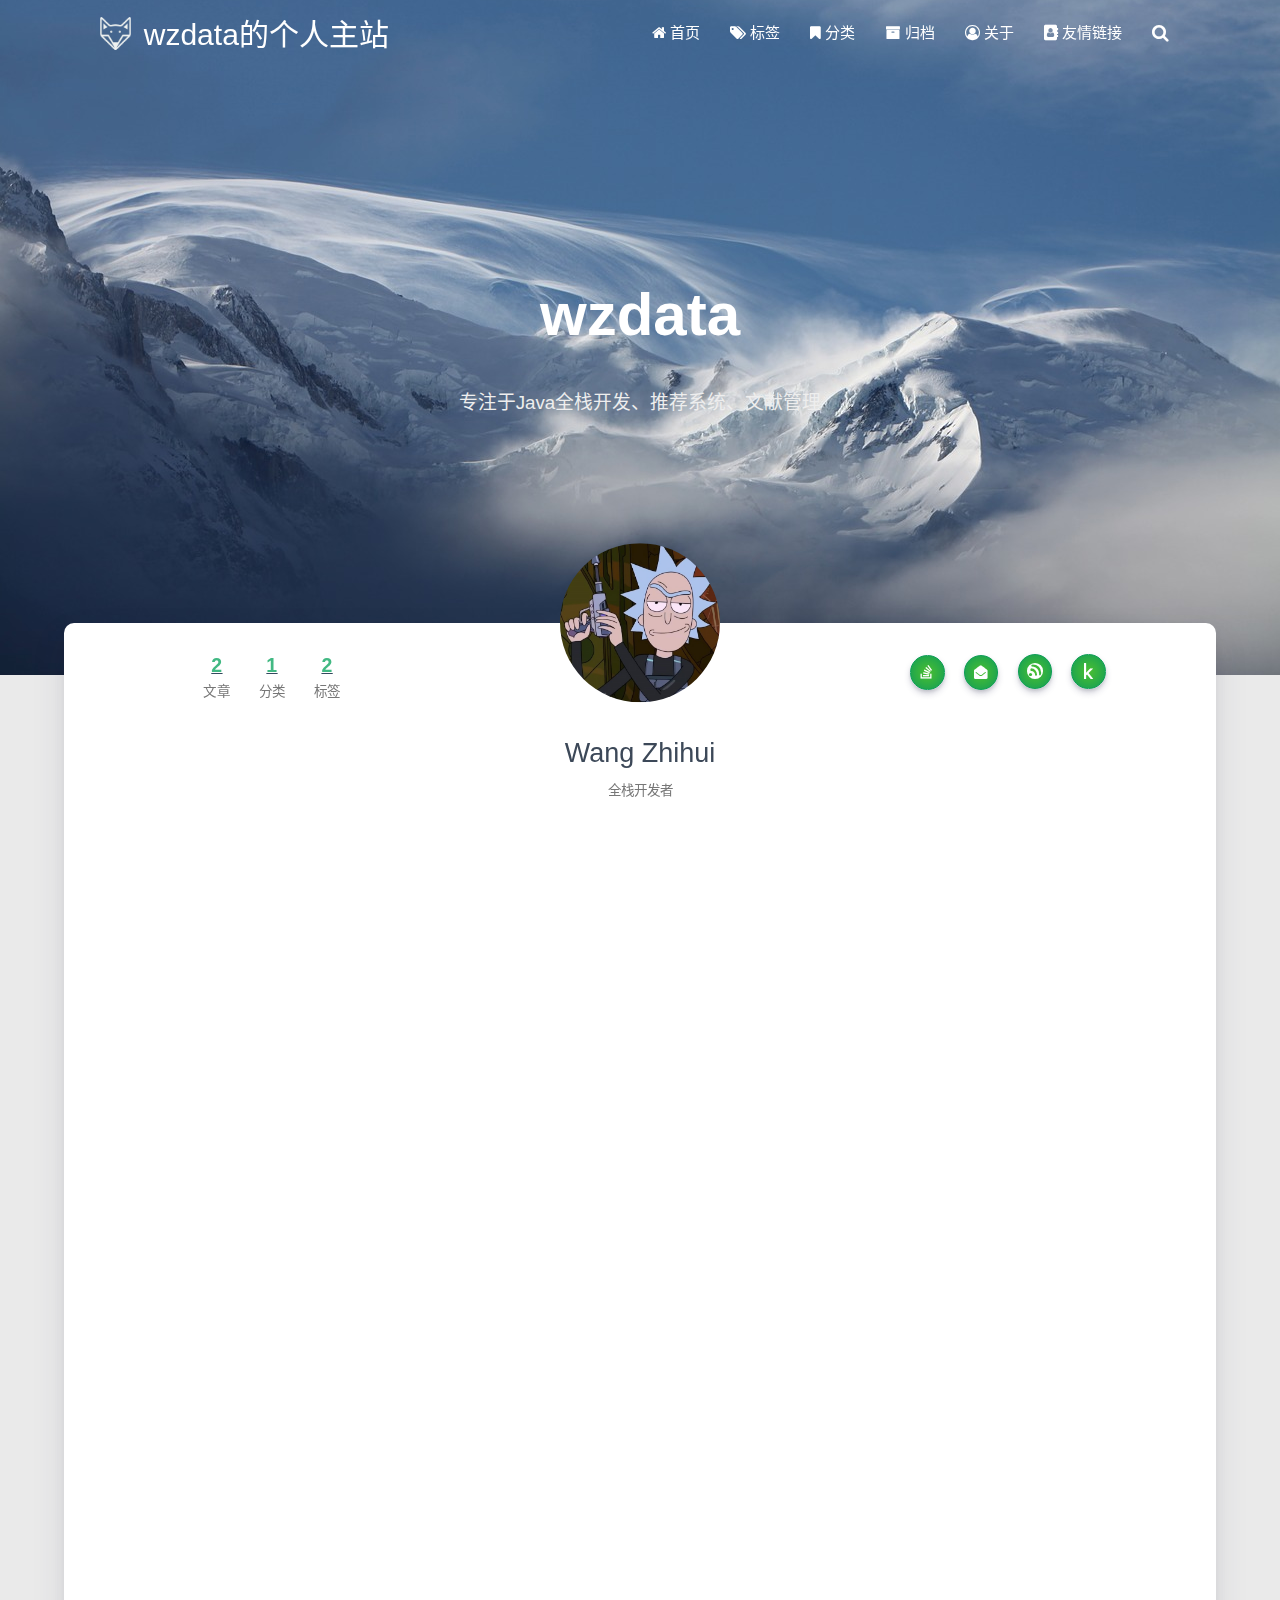
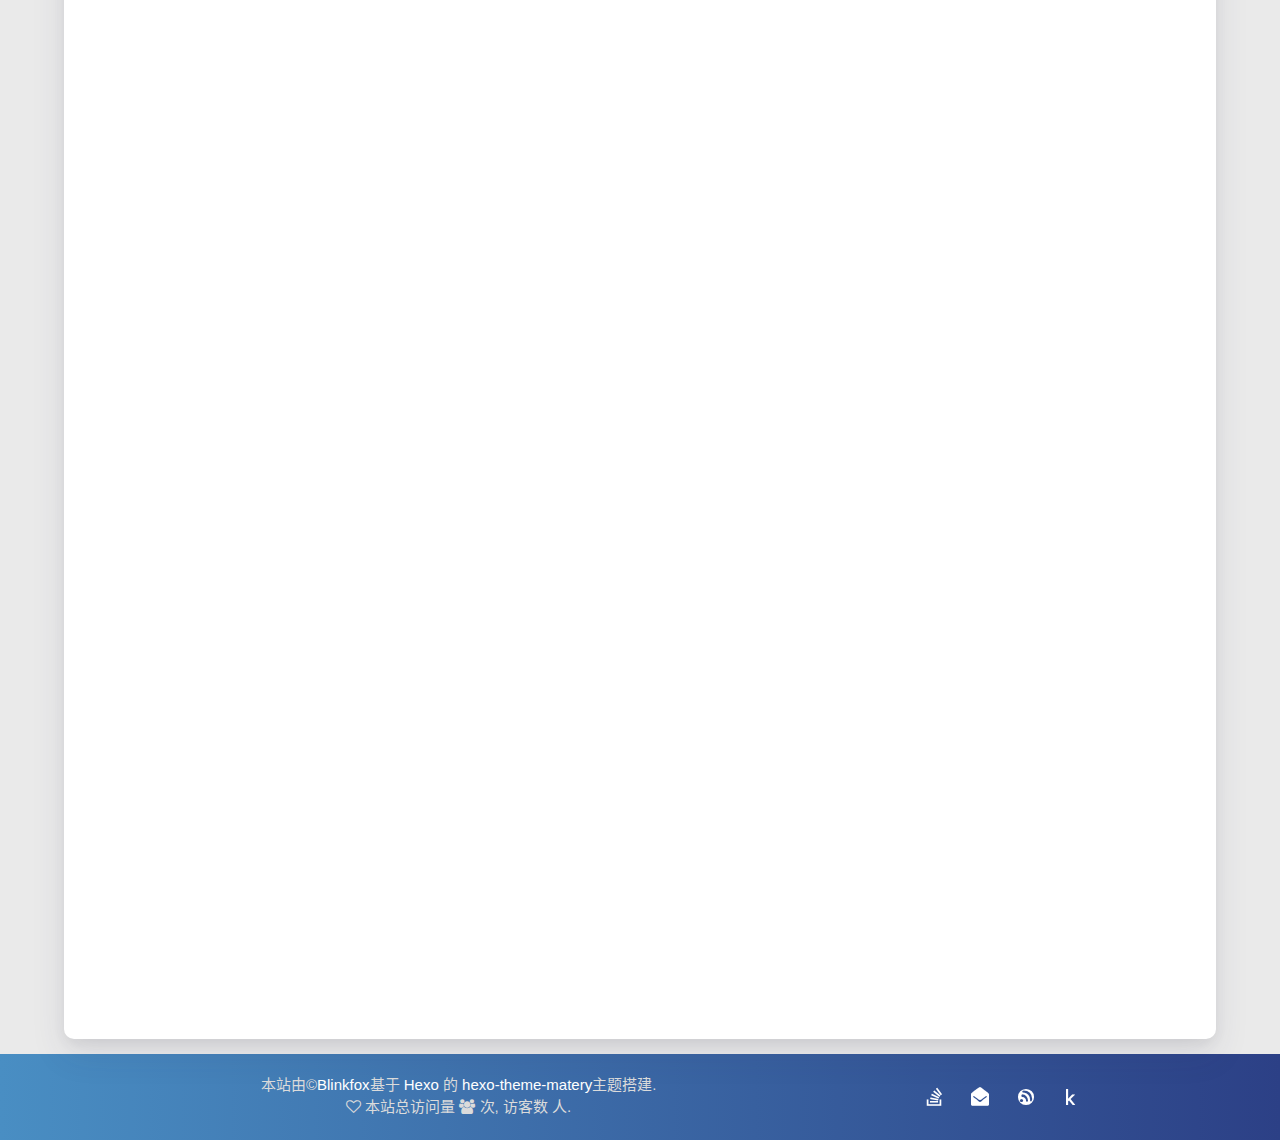
==== commit 51e5ac0a: "Site updated: 2019-05-17 22:26:26" ====
--- a/about/index.html
+++ b/about/index.html
@@ -17,6 +17,7 @@
     <link rel="icon" type="image/png" href="/favicon.png">
 
     <link rel="stylesheet" type="text/css" href="/libs/awesome/css/font-awesome.min.css">
+    <link rel="stylesheet" type="text/css" href="/libs/iconfont/iconfont.css">
     <link rel="stylesheet" type="text/css" href="/libs/materialize/materialize.min.css">
     <link rel="stylesheet" type="text/css" href="/libs/aos/aos.css">
     <link rel="stylesheet" type="text/css" href="/libs/animate/animate.min.css">
--- a/libs/iconfont/iconfont.css
+++ b/libs/iconfont/iconfont.css
@@ -0,0 +1,33 @@
+@font-face {font-family: "iconfont";
+  src: url('iconfont.eot?t=1558098235934'); /* IE9 */
+  src: url('iconfont.eot?t=1558098235934#iefix') format('embedded-opentype'), /* IE6-IE8 */
+  url('[data-uri]') format('woff2'),
+  url('iconfont.woff?t=1558098235934') format('woff'),
+  url('iconfont.ttf?t=1558098235934') format('truetype'), /* chrome, firefox, opera, Safari, Android, iOS 4.2+ */
+  url('iconfont.svg?t=1558098235934#iconfont') format('svg'); /* iOS 4.1- */
+}
+
+.iconfont {
+  font-family: "iconfont" !important;
+  font-size: 16px;
+  font-style: normal;
+  -webkit-font-smoothing: antialiased;
+  -moz-osx-font-smoothing: grayscale;
+}
+
+.icon-CN_cnblogs:before {
+  content: "\e64d";
+}
+
+.icon-yuque-fill:before {
+  content: "\e883";
+}
+
+.icon-zhihu-square-fill:before {
+  content: "\e893";
+}
+
+.icon-kaggle:before {
+  content: "\f1dd";
+}
+
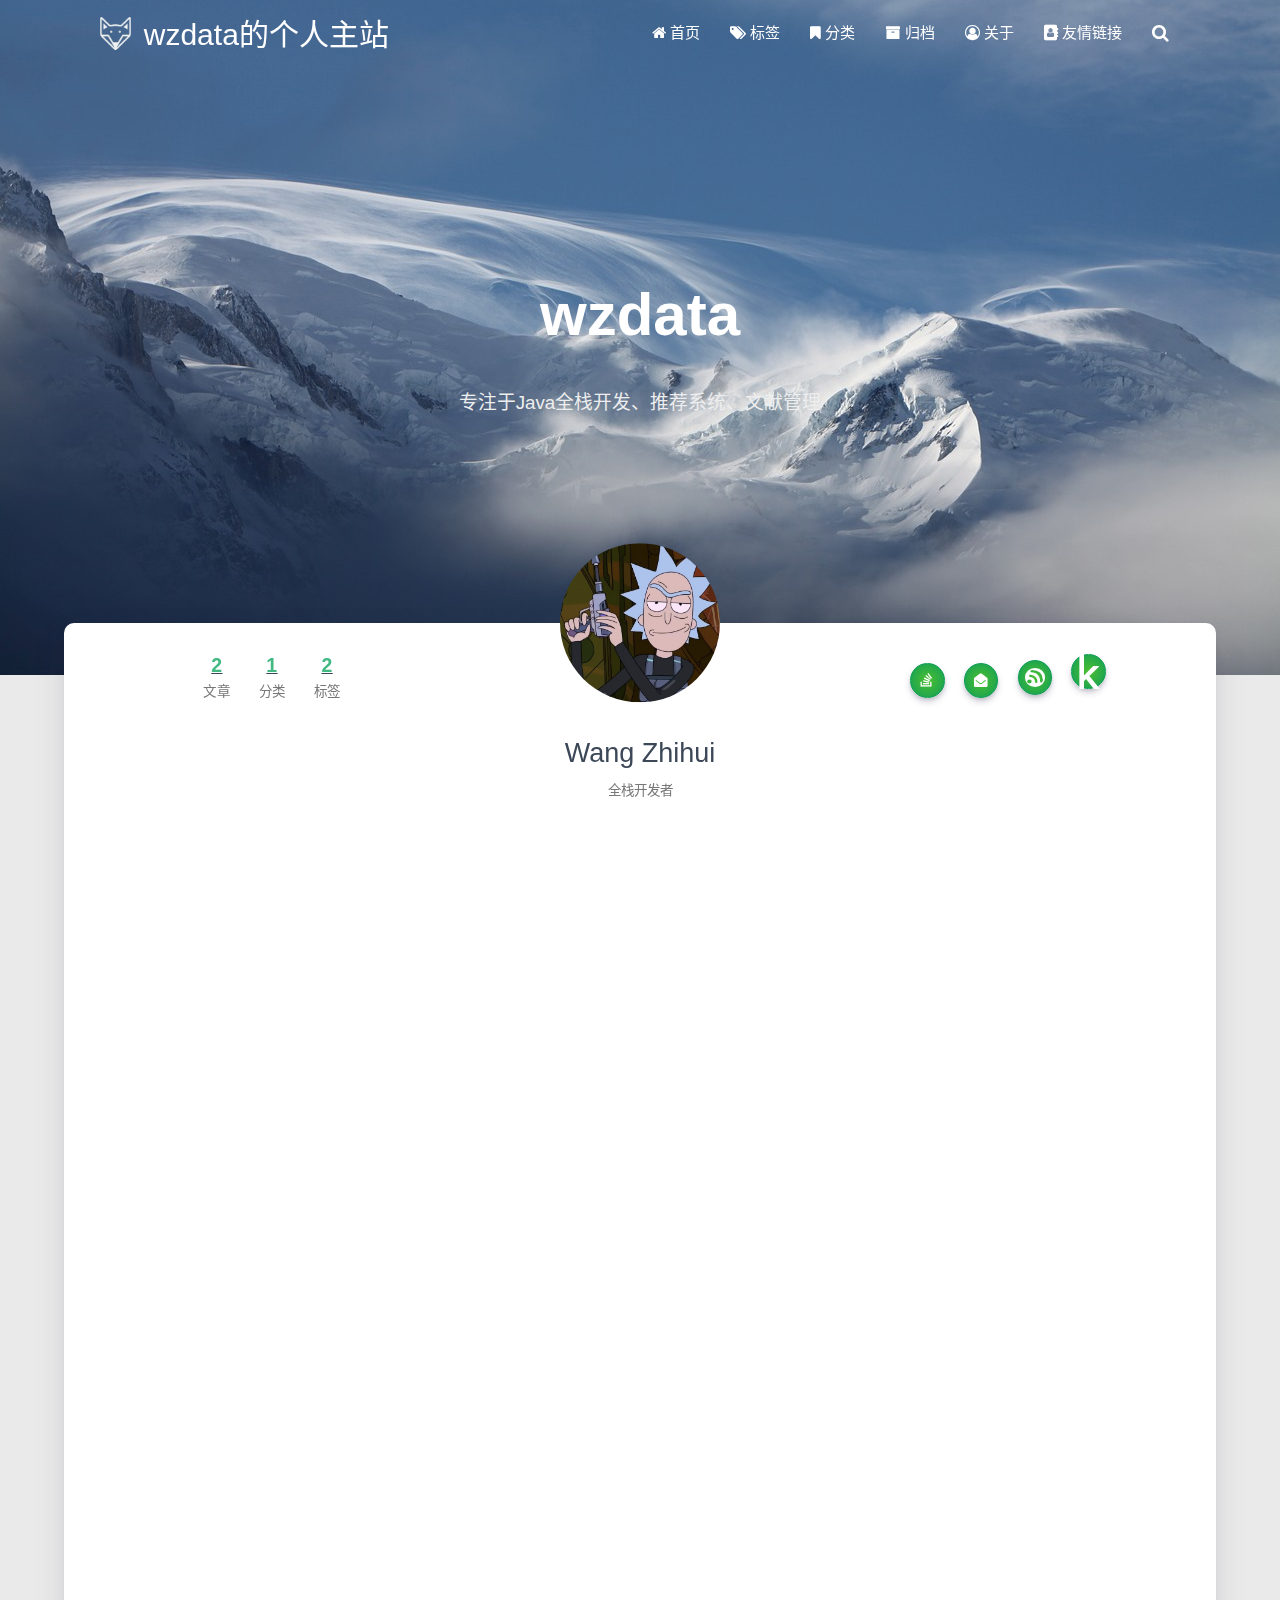
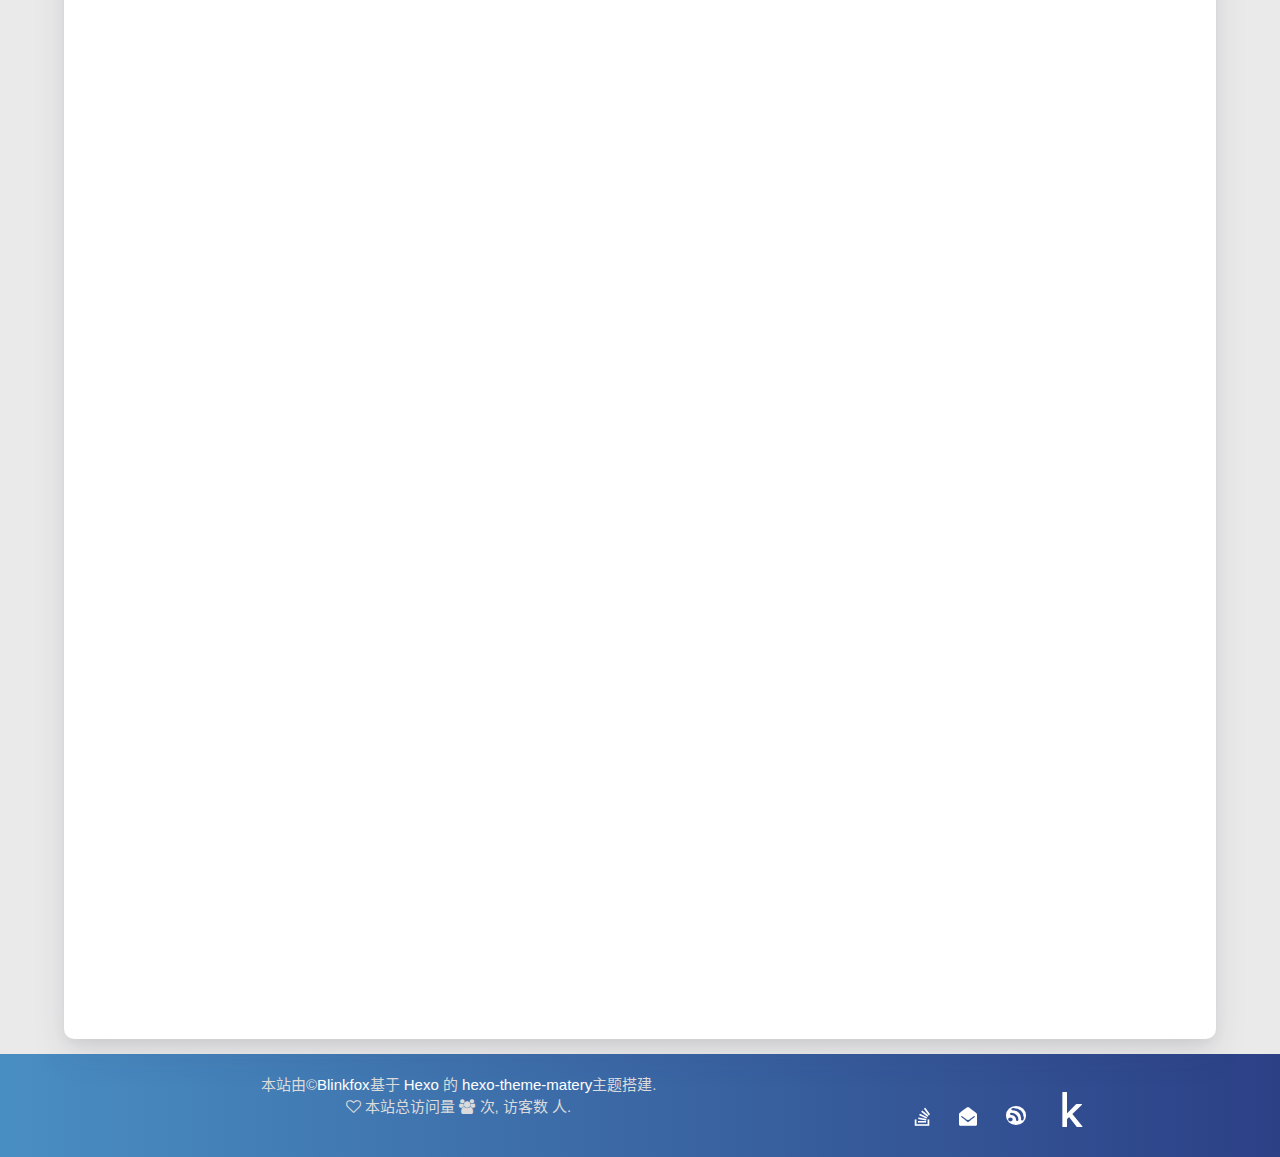
==== commit 5354c466: "Site updated: 2019-05-17 22:39:00" ====
--- a/about/index.html
+++ b/about/index.html
@@ -299,13 +299,13 @@
 
 
 
-    <a href="https://cnblogs.com" data-position="top" data-delay="50">
+    <a href="https://cnblogs.com" data-position="top" data-delay="50" data-tooltip="访问我的博客园">
         <i class="iconfont icon-CN_cnblogs"></i>
     </a>
 
 
-    <a href="https://kaggle.com" data-position="top" data-delay="50">
-        <i class="iconfont icon-kaggle"></i>
+    <a href="https://kaggle.com" data-position="top" data-delay="50" data-tooltip="访问我的kaggle主页">
+        <i style="font-size:35px;" class="iconfont icon-kaggle "></i>
     </a>
 
 
@@ -328,13 +328,13 @@
 
 
 
-    <a href="https://cnblogs.com" data-position="top" data-delay="50">
+    <a href="https://cnblogs.com" data-position="top" data-delay="50" data-tooltip="访问我的博客园">
         <i class="iconfont icon-CN_cnblogs"></i>
     </a>
 
 
-    <a href="https://kaggle.com" data-position="top" data-delay="50">
-        <i class="iconfont icon-kaggle"></i>
+    <a href="https://kaggle.com" data-position="top" data-delay="50" data-tooltip="访问我的kaggle主页">
+        <i style="font-size:35px;" class="iconfont icon-kaggle "></i>
     </a>
 
 
@@ -745,13 +745,13 @@
 
 
 
-    <a href="https://cnblogs.com" data-position="top" data-delay="50">
+    <a href="https://cnblogs.com" data-position="top" data-delay="50" data-tooltip="访问我的博客园">
         <i class="iconfont icon-CN_cnblogs"></i>
     </a>
 
 
-    <a href="https://kaggle.com" data-position="top" data-delay="50">
-        <i class="iconfont icon-kaggle"></i>
+    <a href="https://kaggle.com" data-position="top" data-delay="50" data-tooltip="访问我的kaggle主页">
+        <i style="font-size:35px;" class="iconfont icon-kaggle "></i>
     </a>
 
 </div>
--- a/libs/iconfont/iconfont.css
+++ b/libs/iconfont/iconfont.css
@@ -9,13 +9,13 @@
 
 .iconfont {
   font-family: "iconfont" !important;
-  font-size: 16px;
+  font-size: 20px;
   font-style: normal;
   -webkit-font-smoothing: antialiased;
   -moz-osx-font-smoothing: grayscale;
 }
 
-.icon-CN_cnblogs:before {
+.icon-CN_cnblogs:before {                                                             
   content: "\e64d";
 }
 
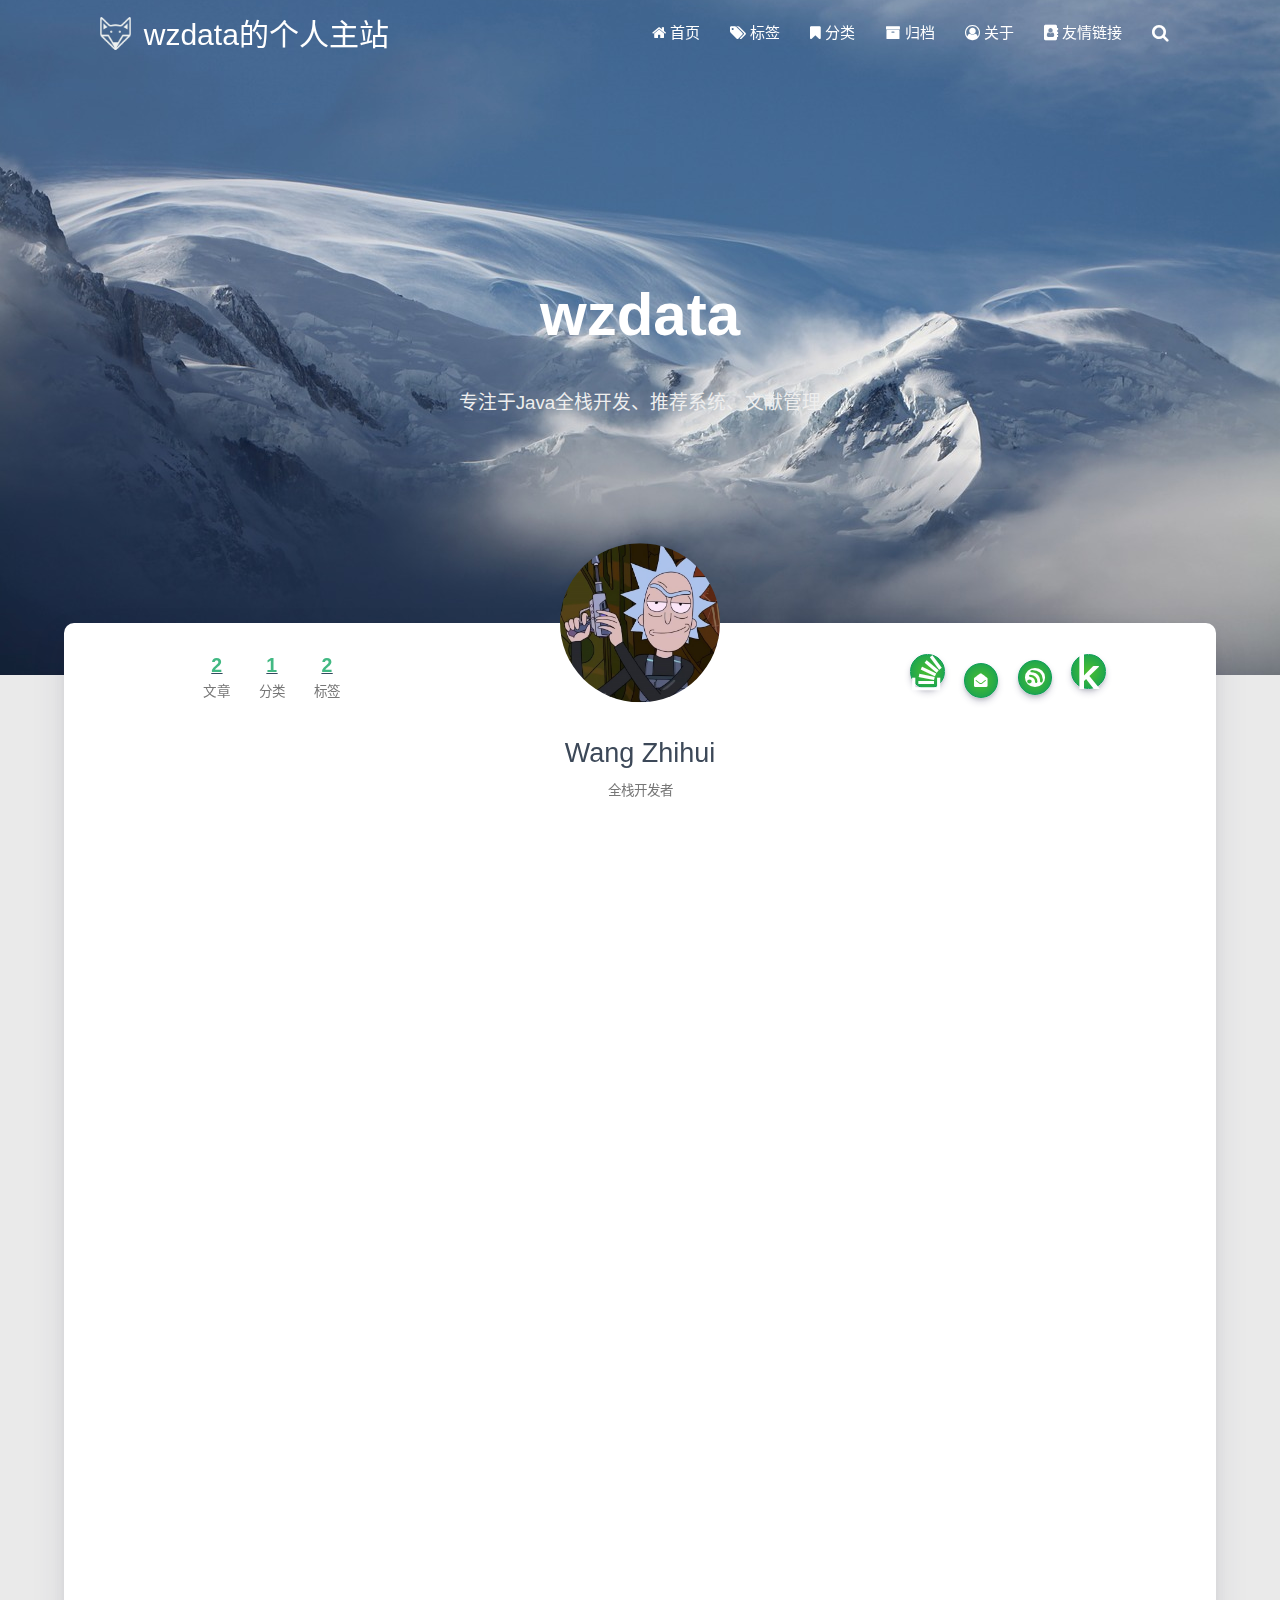
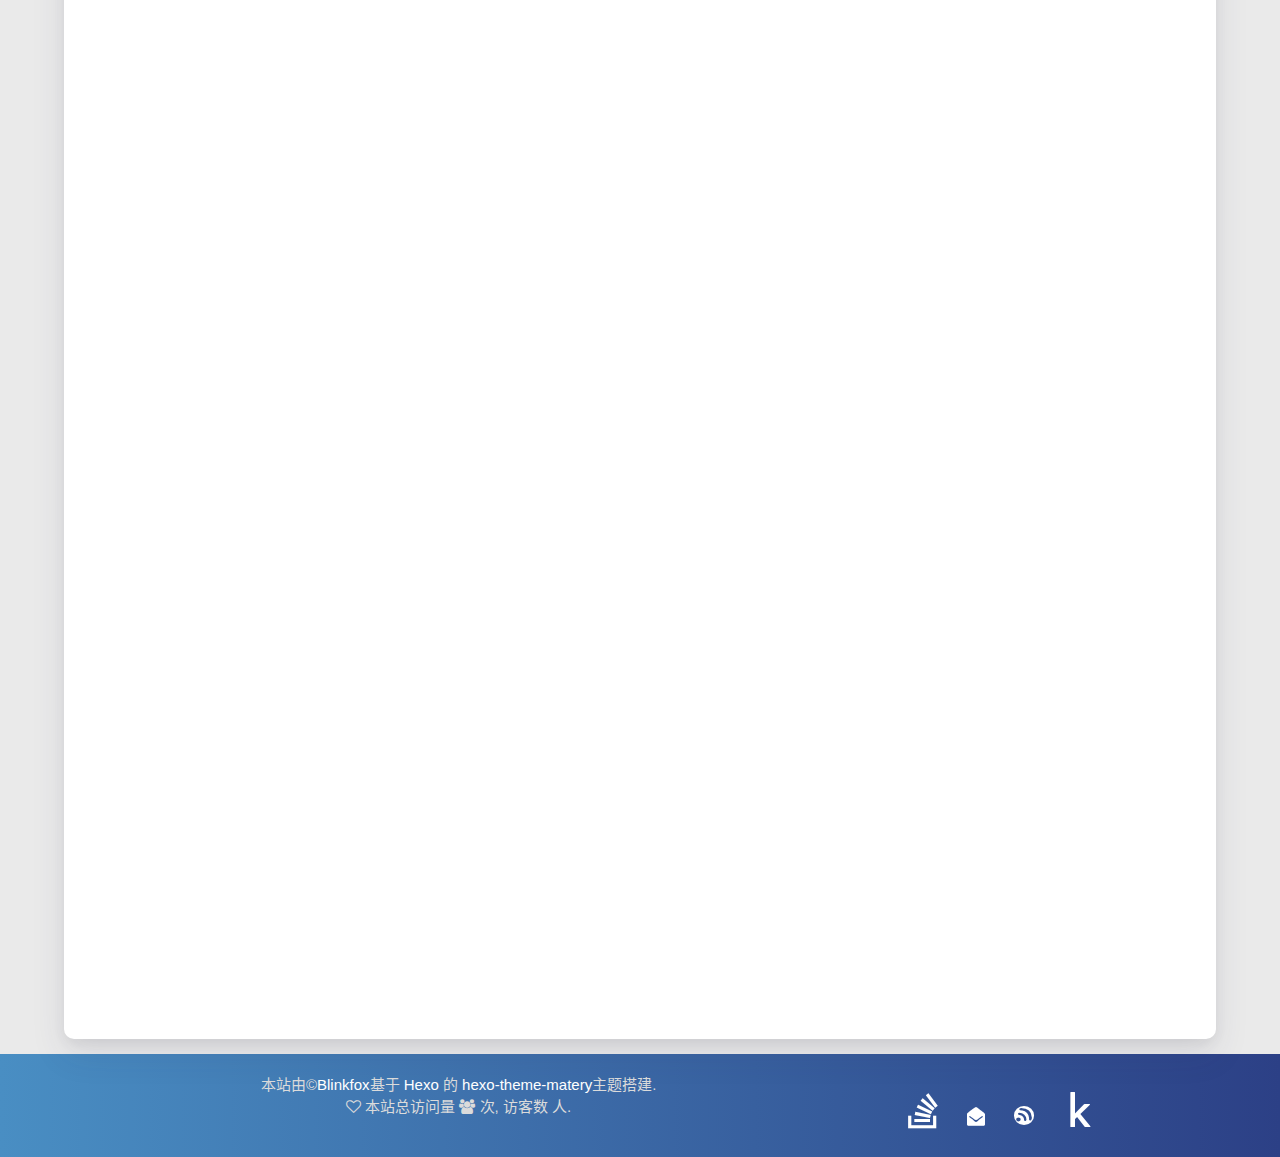
==== commit ff4170cd: "Site updated: 2019-05-17 22:40:14" ====
--- a/about/index.html
+++ b/about/index.html
@@ -288,7 +288,7 @@
                                 <div class="social-link hide-on-large-only" data-aos="zoom-in-left">
                                     
     <a href="https://stackoverflow.com" class="tooltipped" target="_blank" data-tooltip="访问我的stack-overflow" data-position="top" data-delay="50">
-        <i class="fa fa-stack-overflow"></i>
+        <i style="font-size:35px;" class="fa fa-stack-overflow"></i>
     </a>
 
 
@@ -317,7 +317,7 @@
                         <div class="social-link">
                             
     <a href="https://stackoverflow.com" class="tooltipped" target="_blank" data-tooltip="访问我的stack-overflow" data-position="top" data-delay="50">
-        <i class="fa fa-stack-overflow"></i>
+        <i style="font-size:35px;" class="fa fa-stack-overflow"></i>
     </a>
 
 
@@ -734,7 +734,7 @@
         </div>
         <div class="col s12 m4 l4 social-link social-statis">
     <a href="https://stackoverflow.com" class="tooltipped" target="_blank" data-tooltip="访问我的stack-overflow" data-position="top" data-delay="50">
-        <i class="fa fa-stack-overflow"></i>
+        <i style="font-size:35px;" class="fa fa-stack-overflow"></i>
     </a>
 
 
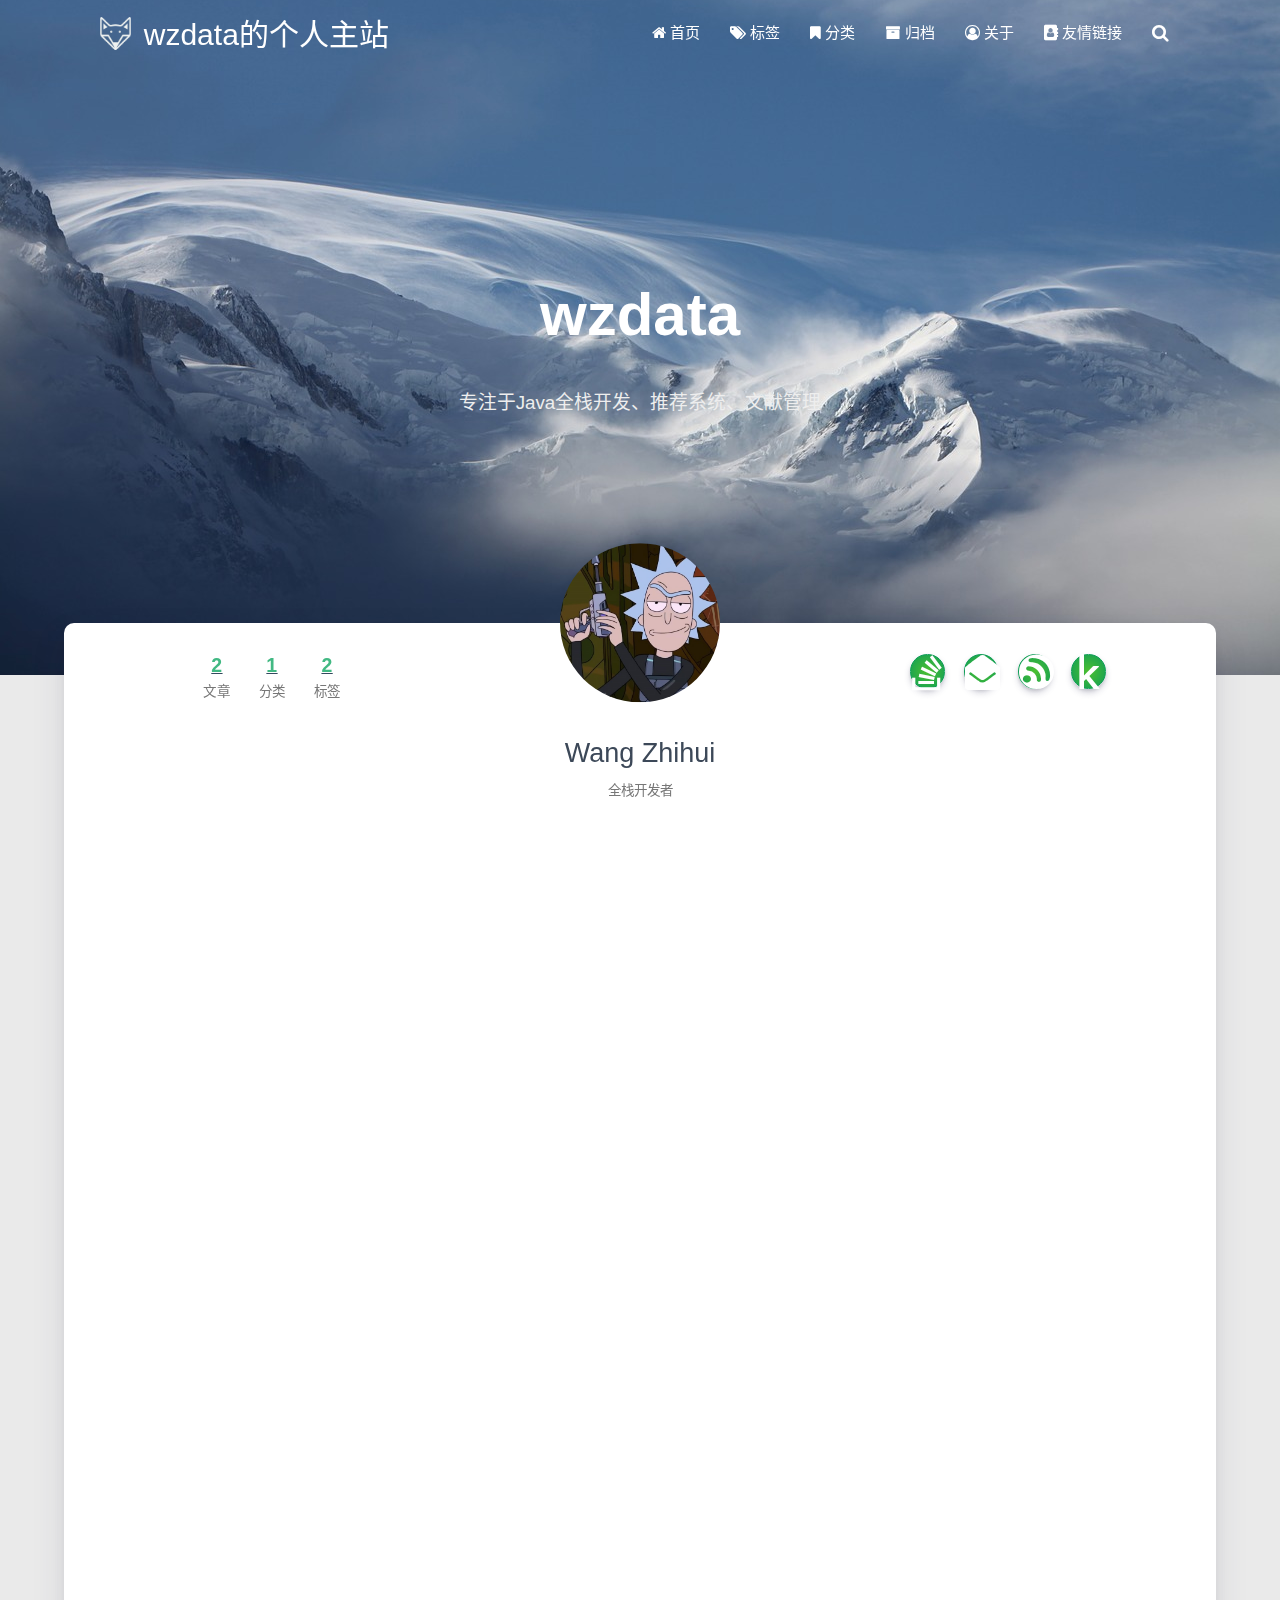
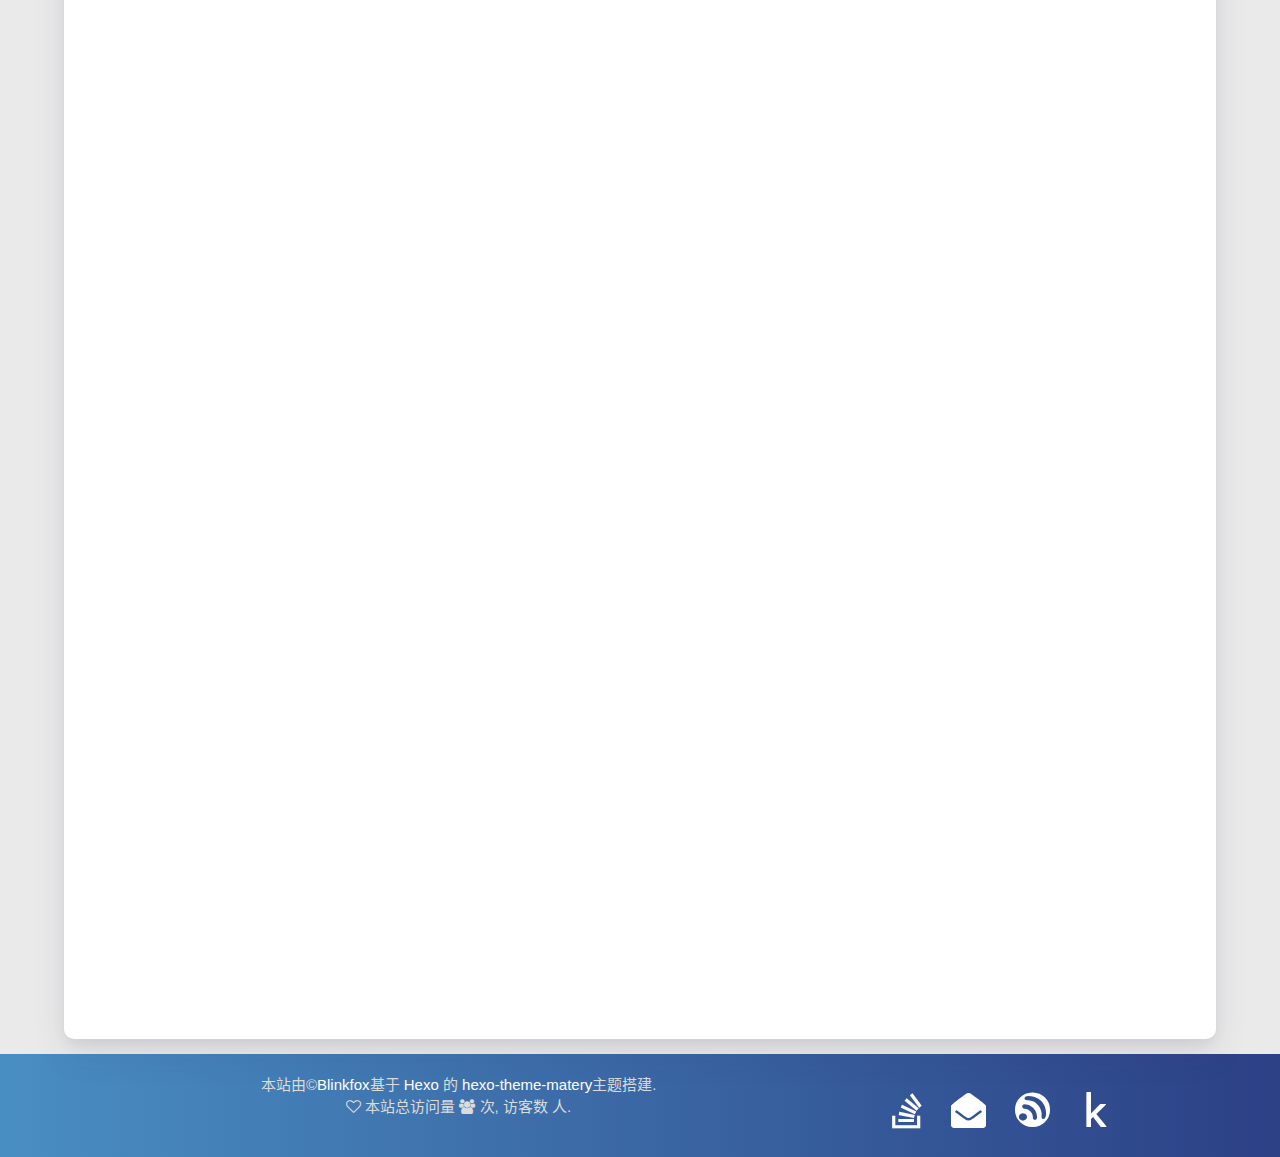
==== commit 8a7ade69: "Site updated: 2019-05-17 22:41:27" ====
--- a/about/index.html
+++ b/about/index.html
@@ -294,13 +294,13 @@
 
 
     <a href="mailto:wangzhia97@gmail.com" class="tooltipped" target="_blank" data-tooltip="邮件联系我" data-position="top" data-delay="50">
-        <i class="fa fa-envelope-open"></i>
+        <i style="font-size:35px;" class="fa fa-envelope-open"></i>
     </a>
 
 
 
     <a href="https://cnblogs.com" data-position="top" data-delay="50" data-tooltip="访问我的博客园">
-        <i class="iconfont icon-CN_cnblogs"></i>
+        <i style="font-size:35px;" class="iconfont icon-CN_cnblogs"></i>
     </a>
 
 
@@ -323,13 +323,13 @@
 
 
     <a href="mailto:wangzhia97@gmail.com" class="tooltipped" target="_blank" data-tooltip="邮件联系我" data-position="top" data-delay="50">
-        <i class="fa fa-envelope-open"></i>
+        <i style="font-size:35px;" class="fa fa-envelope-open"></i>
     </a>
 
 
 
     <a href="https://cnblogs.com" data-position="top" data-delay="50" data-tooltip="访问我的博客园">
-        <i class="iconfont icon-CN_cnblogs"></i>
+        <i style="font-size:35px;" class="iconfont icon-CN_cnblogs"></i>
     </a>
 
 
@@ -740,13 +740,13 @@
 
 
     <a href="mailto:wangzhia97@gmail.com" class="tooltipped" target="_blank" data-tooltip="邮件联系我" data-position="top" data-delay="50">
-        <i class="fa fa-envelope-open"></i>
+        <i style="font-size:35px;" class="fa fa-envelope-open"></i>
     </a>
 
 
 
     <a href="https://cnblogs.com" data-position="top" data-delay="50" data-tooltip="访问我的博客园">
-        <i class="iconfont icon-CN_cnblogs"></i>
+        <i style="font-size:35px;" class="iconfont icon-CN_cnblogs"></i>
     </a>
 
 
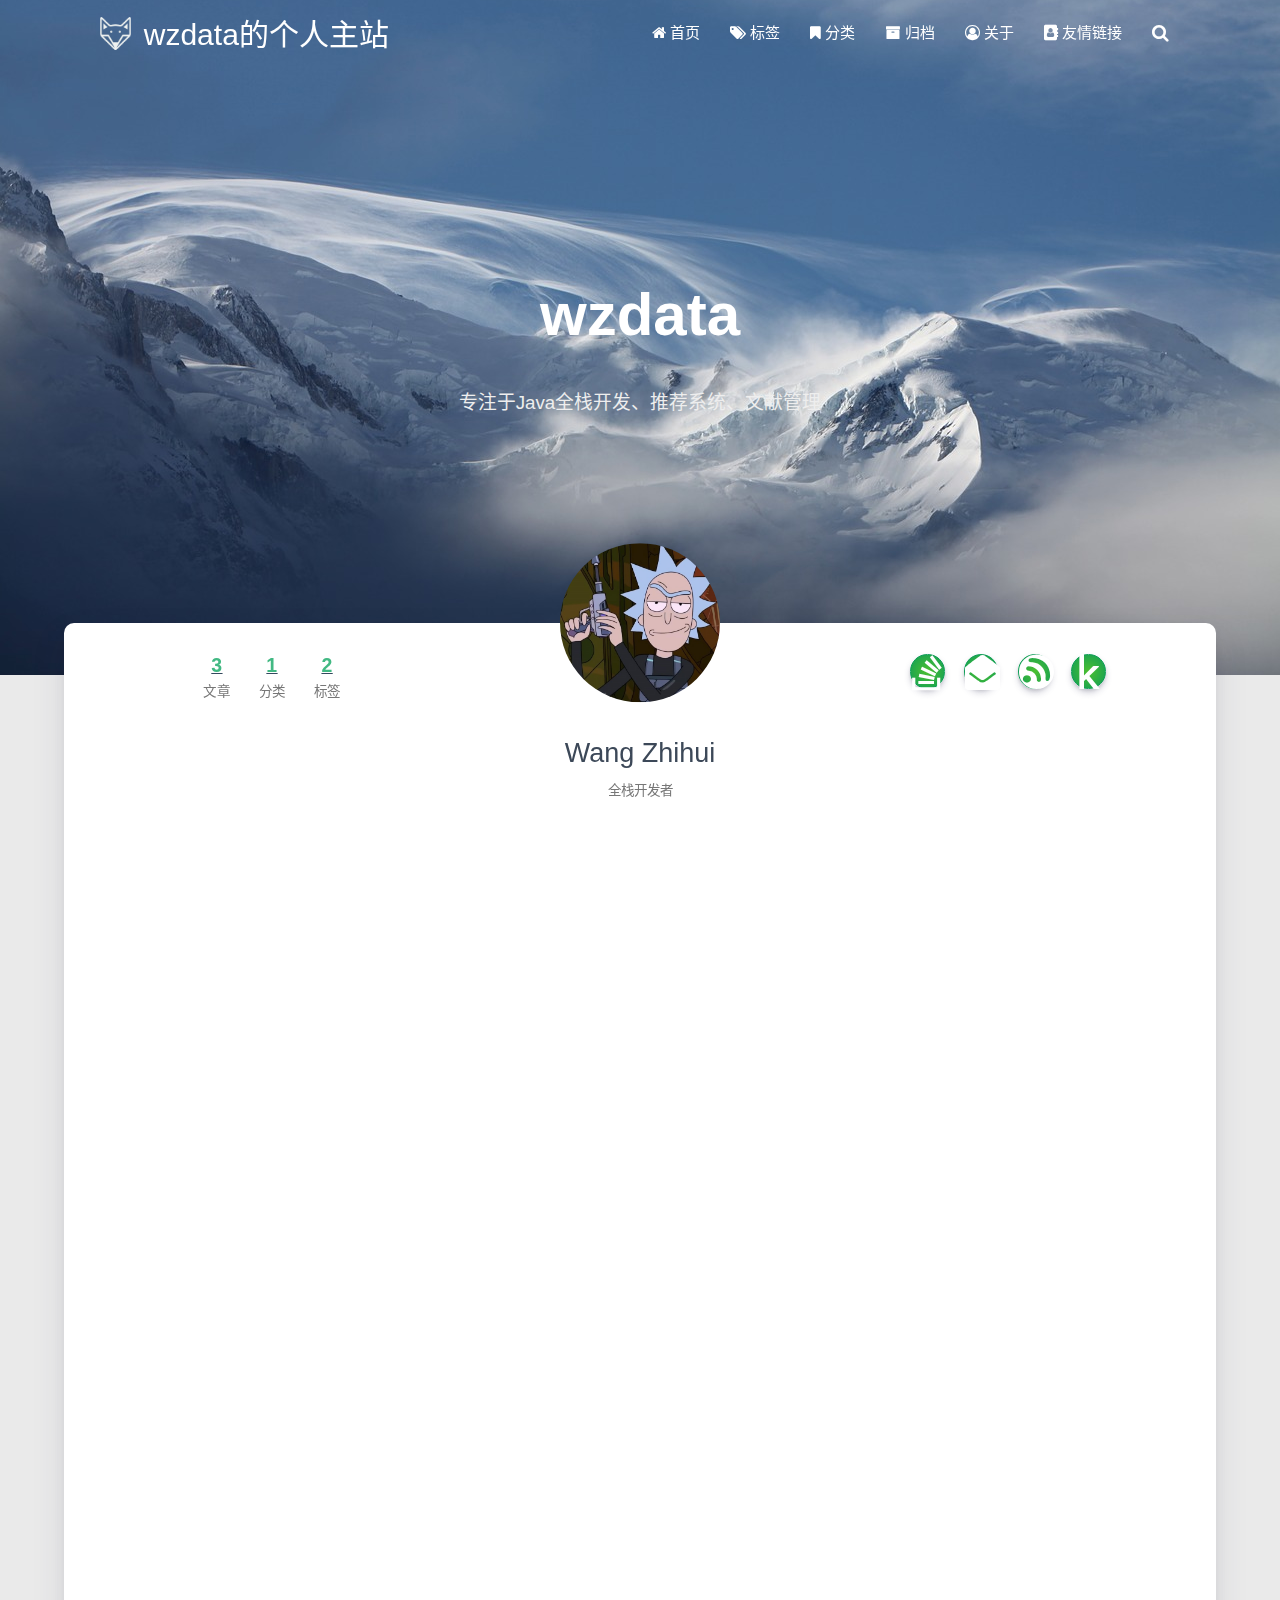
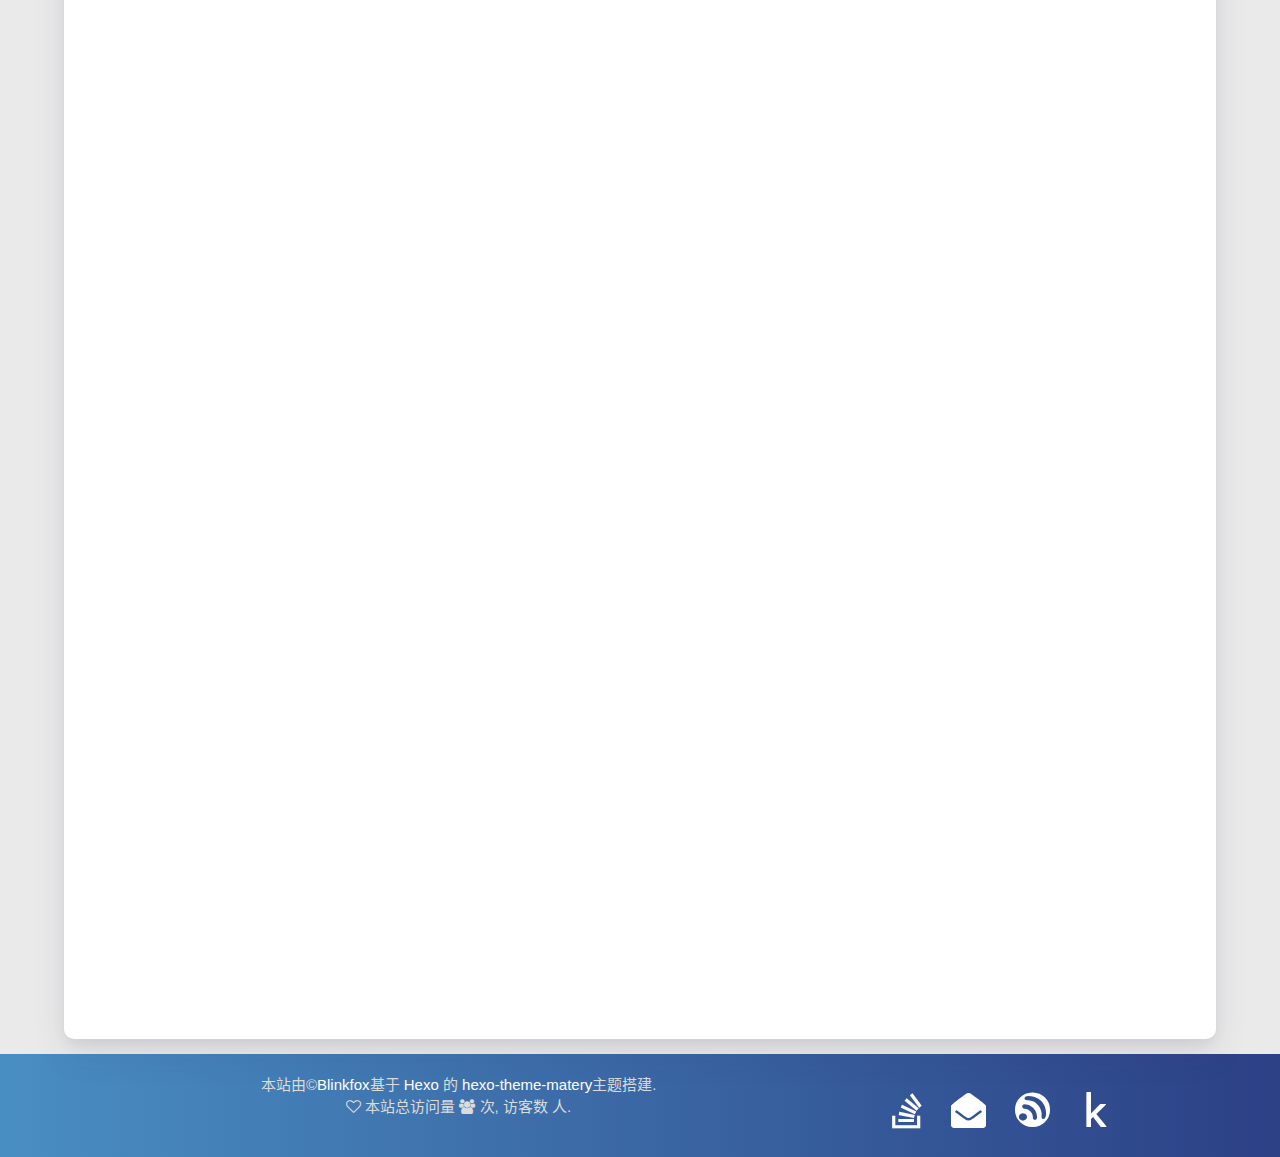
==== commit 23b21039: "Site updated: 2019-05-17 22:53:07" ====
--- a/about/index.html
+++ b/about/index.html
@@ -236,7 +236,7 @@
                     <div class="post-statis col l4 hide-on-med-and-down" data-aos="zoom-in-right">
                         
 <div class="statis">
-    <span class="count"><a href="/" target="_blank">2</a></span>
+    <span class="count"><a href="/" target="_blank">3</a></span>
     <span class="name">文章</span>
 </div>
 
@@ -264,7 +264,7 @@
                                 <div class="post-statis hide-on-large-only" data-aos="zoom-in-right">
                                     
 <div class="statis">
-    <span class="count"><a href="/" target="_blank">2</a></span>
+    <span class="count"><a href="/" target="_blank">3</a></span>
     <span class="name">文章</span>
 </div>
 
@@ -403,7 +403,7 @@
                 name: '文章篇数',
                 type: 'line',
                 color: ['#6772e5'],
-                data: [0,0,0,0,0,0,0,0,0,0,0,0,2],
+                data: [0,0,0,0,0,0,0,0,0,0,0,0,3],
                 markPoint: {
                     symbolSize: 45,
                     color: ['#fa755a','#3ecf8e','#82d3f4'],
